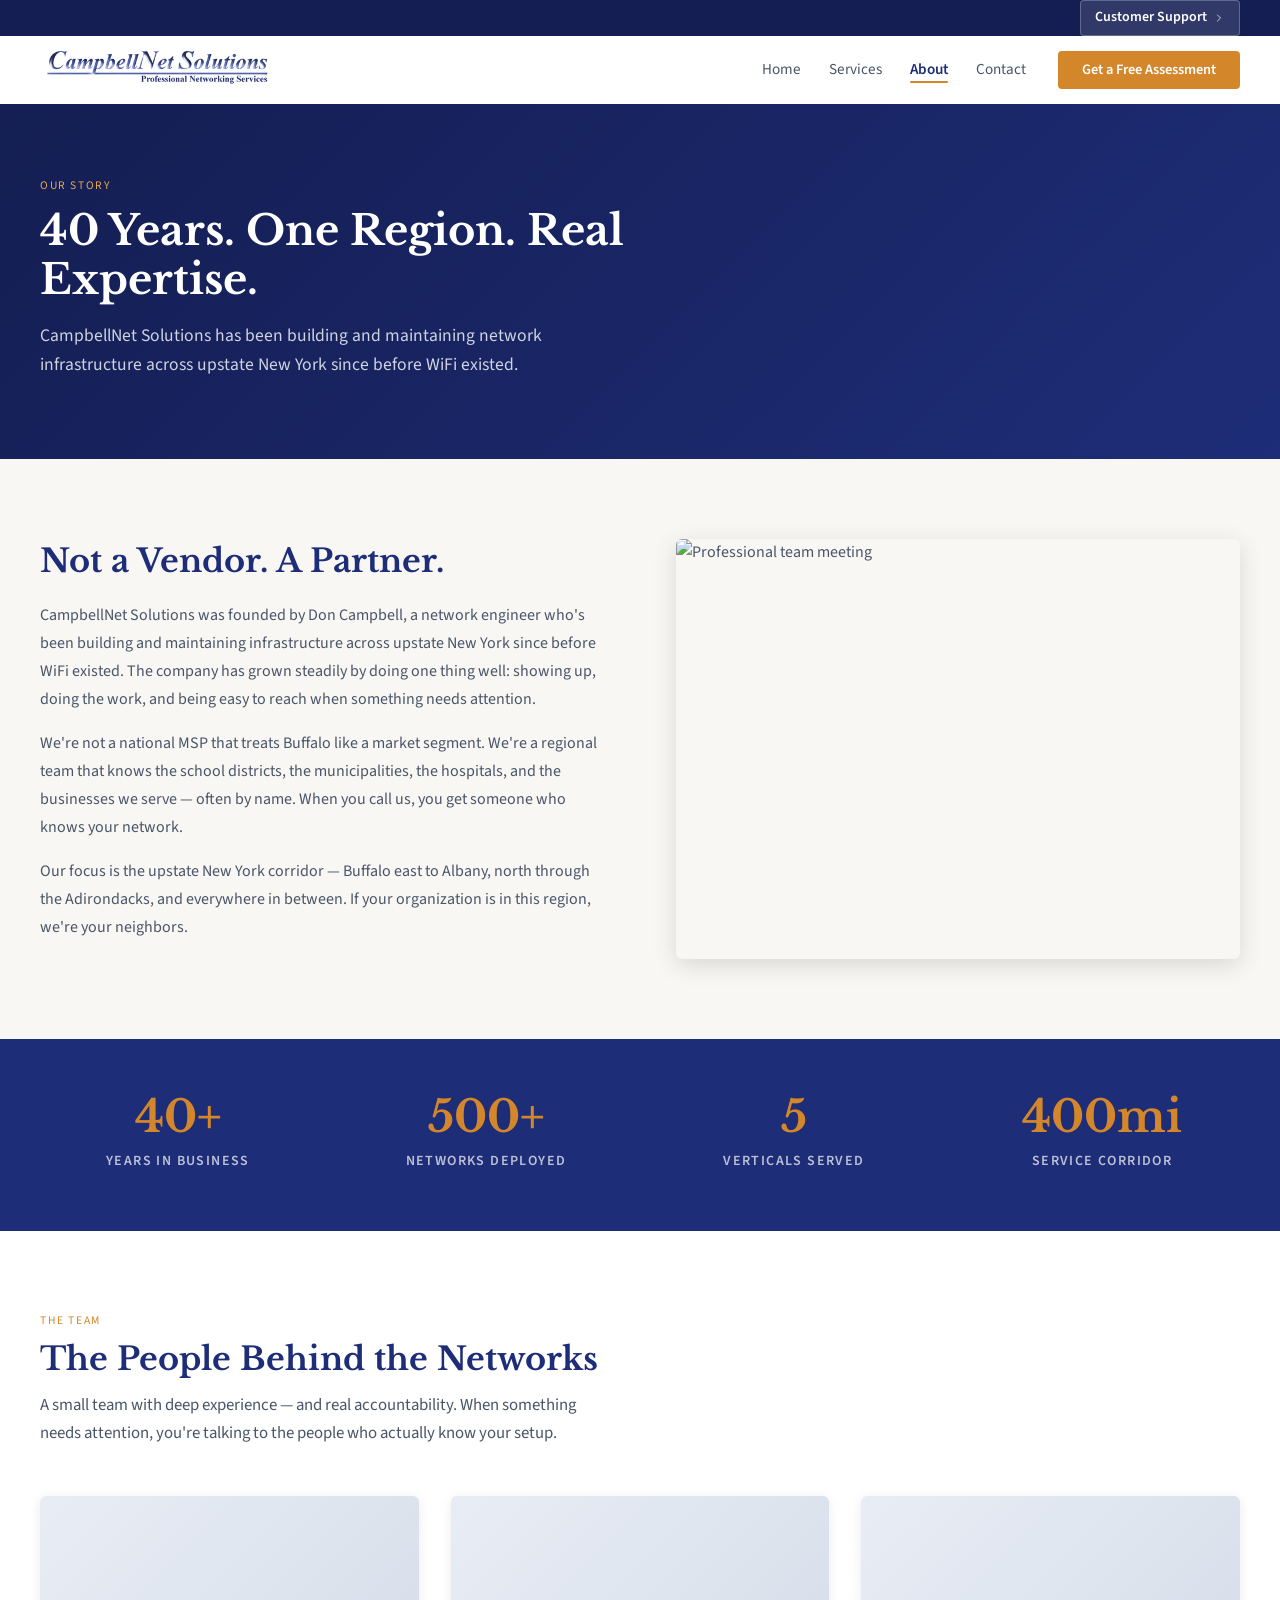
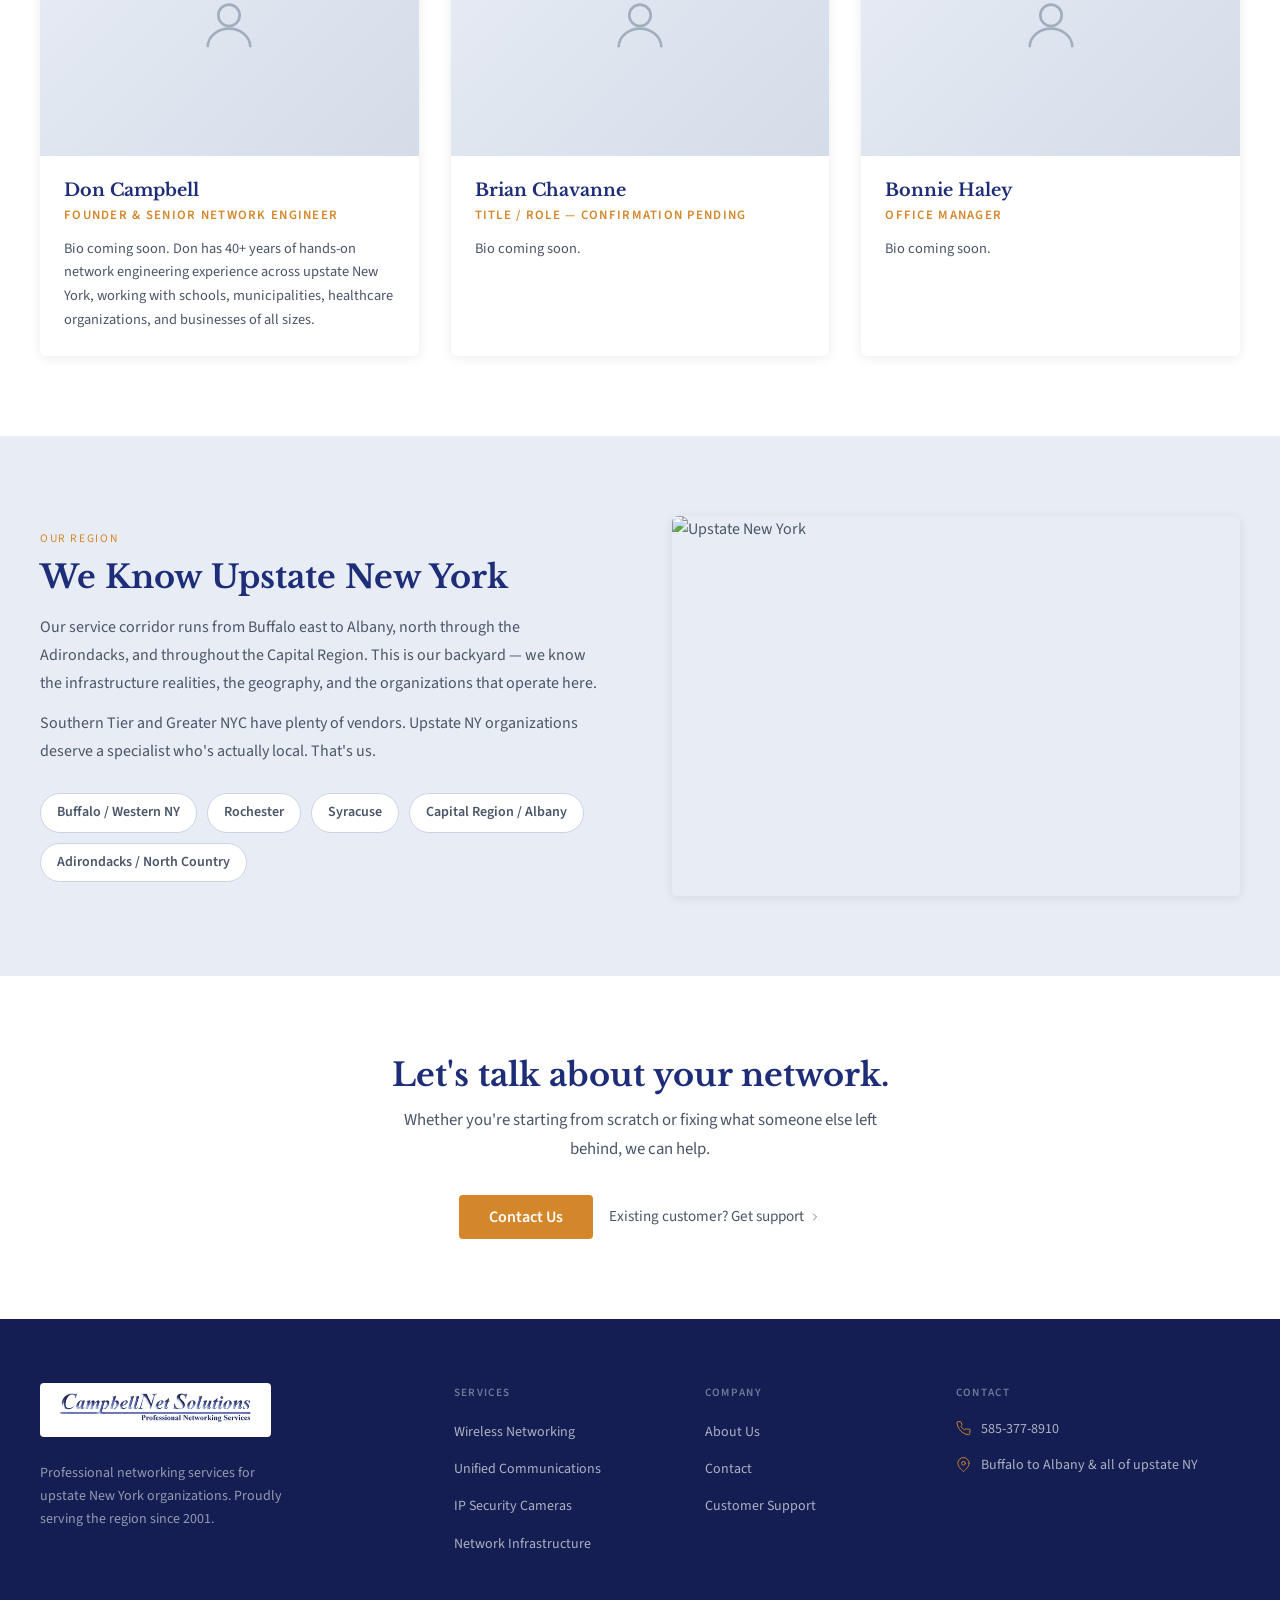
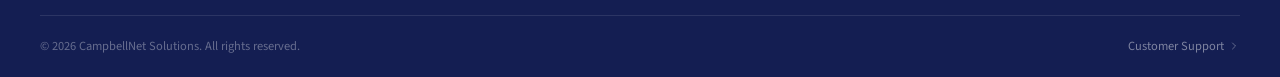
==== about.html @ f17f9951 "Fix footer logo, 2001 founding year, bigger support link" ====
<!DOCTYPE html>
<html lang="en">
<head>
  <meta charset="UTF-8">
  <meta name="viewport" content="width=device-width, initial-scale=1.0">
  <title>About — CampbellNet Solutions</title>
  <meta name="description" content="40 years of network engineering experience in upstate New York. CampbellNet Solutions — regional expertise, real relationships.">
  <link rel="preconnect" href="https://fonts.googleapis.com">
  <link rel="preconnect" href="https://fonts.gstatic.com" crossorigin>
  <link href="https://fonts.googleapis.com/css2?family=Libre+Baskerville:ital,wght@0,400;0,700;1,400&family=Source+Sans+3:wght@400;600;700&display=swap" rel="stylesheet">
  <link rel="stylesheet" href="styles.css">
  <style>
    .story-section { background: var(--warm-white); }
    .story-grid {
      display: grid;
      grid-template-columns: 1fr 1fr;
      gap: 72px;
      align-items: center;
      max-width: var(--max);
      margin: 0 auto;
    }
    .story-text h2 { font-family: var(--font-display); font-size: clamp(1.6rem, 3vw, 2rem); font-weight: 700; color: var(--navy); margin-bottom: 20px; }
    .story-text p { color: var(--slate); line-height: 1.75; margin-bottom: 16px; }
    .story-image { border-radius: var(--radius); overflow: hidden; box-shadow: var(--shadow-hover); }
    .story-image img { width: 100%; height: 420px; object-fit: cover; }

    .stats-band { background: var(--navy); padding: 56px 40px; }
    .stats-grid { display: grid; grid-template-columns: repeat(4, 1fr); gap: 32px; max-width: var(--max); margin: 0 auto; text-align: center; }
    .stat-number { font-family: var(--font-display); font-size: 2.75rem; font-weight: 700; color: var(--amber); display: block; line-height: 1; margin-bottom: 8px; }
    .stat-label { font-size: 0.875rem; color: rgba(255,255,255,0.7); text-transform: uppercase; letter-spacing: 0.1em; font-weight: 600; }

    .team-section { background: var(--white); }
    .team-intro { max-width: var(--max); margin: 0 auto 48px; }

    .region-section { background: var(--steel); }
    .region-grid { display: grid; grid-template-columns: 1fr 1fr; gap: 64px; align-items: center; max-width: var(--max); margin: 0 auto; }
    .region-text h2 { font-family: var(--font-display); font-size: clamp(1.6rem, 3vw, 2rem); font-weight: 700; color: var(--navy); margin-bottom: 16px; }
    .region-text p { color: var(--slate); line-height: 1.75; margin-bottom: 12px; }
    .region-map { border-radius: var(--radius); overflow: hidden; box-shadow: var(--shadow); background: var(--steel); }
    .region-map img { width: 100%; height: 380px; object-fit: cover; }

    .placeholder-photo {
      width: 100%;
      height: 260px;
      background: linear-gradient(135deg, var(--steel) 0%, #d4dce8 100%);
      display: flex;
      align-items: center;
      justify-content: center;
    }
    .placeholder-photo svg { width: 64px; height: 64px; stroke: #a0aec0; fill: none; stroke-width: 1; }

    @media (max-width: 900px) {
      .story-grid, .region-grid { grid-template-columns: 1fr; gap: 32px; }
      .stats-grid { grid-template-columns: repeat(2, 1fr); }
      .team-grid { grid-template-columns: 1fr 1fr; }
    }
    @media (max-width: 600px) {
      .stats-grid { grid-template-columns: 1fr 1fr; }
      .team-grid { grid-template-columns: 1fr; }
    }
  </style>
</head>
<body>

  <header class="site-header" id="site-header">
    <div class="utility-bar">
      <a href="support.html">Customer Support <svg class="icon icon-xs" viewBox="0 0 24 24"><polyline points="9 18 15 12 9 6"/></svg></a>
    </div>
    <nav class="nav-bar">
      <a href="index.html" class="nav-logo"><img src="campbellnet-logo.png" alt="CampbellNet Solutions"></a>
      <div class="nav-right">
        <ul class="nav-links">
          <li><a href="index.html">Home</a></li>
          <li><a href="services.html">Services</a></li>
          <li><a href="about.html" class="active">About</a></li>
          <li><a href="contact.html">Contact</a></li>
        </ul>
        <a href="contact.html" class="btn btn-primary btn-sm">Get a Free Assessment</a>
      </div>
    </nav>
  </header>

  <!-- PAGE HERO -->
  <div class="page-hero">
    <div class="page-hero-inner">
      <span class="eyebrow">Our Story</span>
      <h1>40 Years. One Region. Real Expertise.</h1>
      <p>CampbellNet Solutions has been building and maintaining network infrastructure across upstate New York since before WiFi existed.</p>
    </div>
  </div>

  <!-- STORY SECTION -->
  <section class="story-section">
    <div class="story-grid inner">
      <div class="story-text reveal">
        <h2>Not a Vendor. A Partner.</h2>
        <p>CampbellNet Solutions was founded by Don Campbell, a network engineer who's been building and maintaining infrastructure across upstate New York since before WiFi existed. The company has grown steadily by doing one thing well: showing up, doing the work, and being easy to reach when something needs attention.</p>
        <p>We're not a national MSP that treats Buffalo like a market segment. We're a regional team that knows the school districts, the municipalities, the hospitals, and the businesses we serve — often by name. When you call us, you get someone who knows your network.</p>
        <p>Our focus is the upstate New York corridor — Buffalo east to Albany, north through the Adirondacks, and everywhere in between. If your organization is in this region, we're your neighbors.</p>
      </div>
      <div class="story-image reveal">
        <img src="https://images.unsplash.com/photo-1522071820081-009f0129c71c?w=800&q=80" alt="Professional team meeting">
      </div>
    </div>
  </section>

  <!-- STATS BAND -->
  <div class="stats-band">
    <div class="stats-grid">
      <div class="reveal">
        <span class="stat-number">40+</span>
        <span class="stat-label">Years in Business</span>
      </div>
      <div class="reveal">
        <span class="stat-number">500+</span>
        <span class="stat-label">Networks Deployed</span>
      </div>
      <div class="reveal">
        <span class="stat-number">5</span>
        <span class="stat-label">Verticals Served</span>
      </div>
      <div class="reveal">
        <span class="stat-number">400mi</span>
        <span class="stat-label">Service Corridor</span>
      </div>
    </div>
  </div>

  <!-- TEAM SECTION -->
  <section class="team-section">
    <div class="inner">
      <div class="team-intro reveal">
        <span class="eyebrow">The Team</span>
        <h2 class="section-title">The People Behind the Networks</h2>
        <p class="section-lead">A small team with deep experience — and real accountability. When something needs attention, you're talking to the people who actually know your setup.</p>
      </div>
      <div class="team-grid">

        <div class="team-card reveal">
          <div class="placeholder-photo">
            <svg viewBox="0 0 24 24"><circle cx="12" cy="8" r="4"/><path d="M4 20c0-4 3.6-7 8-7s8 3 8 7"/></svg>
          </div>
          <div class="team-card-info">
            <h3>Don Campbell</h3>
            <span class="role">Founder &amp; Senior Network Engineer</span>
            <p>Bio coming soon. Don has 40+ years of hands-on network engineering experience across upstate New York, working with schools, municipalities, healthcare organizations, and businesses of all sizes.</p>
          </div>
        </div>

        <div class="team-card reveal">
          <div class="placeholder-photo">
            <svg viewBox="0 0 24 24"><circle cx="12" cy="8" r="4"/><path d="M4 20c0-4 3.6-7 8-7s8 3 8 7"/></svg>
          </div>
          <div class="team-card-info">
            <h3>Brian Chavanne</h3>
            <span class="role">Title / Role — Confirmation Pending</span>
            <p>Bio coming soon.</p>
          </div>
        </div>

        <div class="team-card reveal">
          <div class="placeholder-photo">
            <svg viewBox="0 0 24 24"><circle cx="12" cy="8" r="4"/><path d="M4 20c0-4 3.6-7 8-7s8 3 8 7"/></svg>
          </div>
          <div class="team-card-info">
            <h3>Bonnie Haley</h3>
            <span class="role">Office Manager</span>
            <p>Bio coming soon.</p>
          </div>
        </div>

      </div>
    </div>
  </section>

  <!-- REGION SECTION -->
  <section class="region-section">
    <div class="region-grid inner">
      <div class="region-text reveal">
        <span class="eyebrow">Our Region</span>
        <h2>We Know Upstate New York</h2>
        <p>Our service corridor runs from Buffalo east to Albany, north through the Adirondacks, and throughout the Capital Region. This is our backyard — we know the infrastructure realities, the geography, and the organizations that operate here.</p>
        <p>Southern Tier and Greater NYC have plenty of vendors. Upstate NY organizations deserve a specialist who's actually local. That's us.</p>
        <div style="margin-top: 28px; display: flex; flex-wrap: wrap; gap: 10px;">
          <span style="background: var(--white); border: 1px solid #cbd5e0; border-radius: 20px; padding: 7px 16px; font-size: 0.875rem; font-weight: 600; color: var(--slate);">Buffalo / Western NY</span>
          <span style="background: var(--white); border: 1px solid #cbd5e0; border-radius: 20px; padding: 7px 16px; font-size: 0.875rem; font-weight: 600; color: var(--slate);">Rochester</span>
          <span style="background: var(--white); border: 1px solid #cbd5e0; border-radius: 20px; padding: 7px 16px; font-size: 0.875rem; font-weight: 600; color: var(--slate);">Syracuse</span>
          <span style="background: var(--white); border: 1px solid #cbd5e0; border-radius: 20px; padding: 7px 16px; font-size: 0.875rem; font-weight: 600; color: var(--slate);">Capital Region / Albany</span>
          <span style="background: var(--white); border: 1px solid #cbd5e0; border-radius: 20px; padding: 7px 16px; font-size: 0.875rem; font-weight: 600; color: var(--slate);">Adirondacks / North Country</span>
        </div>
      </div>
      <div class="region-map reveal">
        <img src="https://images.unsplash.com/photo-1477959858617-67f85cf4f1df?w=800&q=80" alt="Upstate New York">
      </div>
    </div>
  </section>

  <!-- CTA BAND -->
  <div class="cta-band">
    <div class="inner">
      <h2 class="reveal">Let's talk about your network.</h2>
      <p class="reveal">Whether you're starting from scratch or fixing what someone else left behind, we can help.</p>
      <div class="cta-band-actions reveal">
        <a href="contact.html" class="btn btn-primary">Contact Us</a>
        <a href="support.html" class="text-link">Existing customer? Get support <svg class="icon icon-xs" style="stroke:currentColor;fill:none;stroke-width:1.5;" viewBox="0 0 24 24"><polyline points="9 18 15 12 9 6"/></svg></a>
      </div>
    </div>
  </div>

  <footer class="site-footer">
    <div class="footer-grid">
      <div>
        <div class="footer-logo"><img src="campbellnet-logo.png" alt="CampbellNet Solutions"></div>
        <p class="footer-tagline">Professional networking services for upstate New York organizations. Proudly serving the region since 2001.</p>
      </div>
      <div class="footer-col">
        <h4>Services</h4>
        <ul>
          <li><a href="services.html#wifi">Wireless Networking</a></li>
          <li><a href="services.html#voip">Unified Communications</a></li>
          <li><a href="services.html#cameras">IP Security Cameras</a></li>
          <li><a href="services.html#network">Network Infrastructure</a></li>
        </ul>
      </div>
      <div class="footer-col">
        <h4>Company</h4>
        <ul>
          <li><a href="about.html">About Us</a></li>
          <li><a href="contact.html">Contact</a></li>
          <li><a href="support.html">Customer Support</a></li>
        </ul>
      </div>
      <div class="footer-col">
        <h4>Contact</h4>
        <div class="footer-contact-item">
          <svg viewBox="0 0 24 24" stroke-linecap="round" stroke-linejoin="round"><path d="M22 16.92v3a2 2 0 0 1-2.18 2 19.79 19.79 0 0 1-8.63-3.07A19.5 19.5 0 0 1 4.69 12 19.79 19.79 0 0 1 1.61 3.42 2 2 0 0 1 3.6 1h3a2 2 0 0 1 2 1.72c.127.96.361 1.903.7 2.81a2 2 0 0 1-.45 2.11L7.91 8.55a16 16 0 0 0 5.59 5.59l.95-.95a2 2 0 0 1 2.11-.45c.907.339 1.85.573 2.81.7A2 2 0 0 1 22 16.92z"/></svg>
          585-377-8910
        </div>
        <div class="footer-contact-item">
          <svg viewBox="0 0 24 24" stroke-linecap="round" stroke-linejoin="round"><path d="M21 10c0 7-9 13-9 13s-9-6-9-13a9 9 0 0 1 18 0z"/><circle cx="12" cy="10" r="3"/></svg>
          Buffalo to Albany &amp; all of upstate NY
        </div>
      </div>
    </div>
    <div class="footer-bottom">
      <span class="footer-copy">© 2026 CampbellNet Solutions. All rights reserved.</span>
      <a href="support.html" class="footer-support">Customer Support <svg class="icon icon-xs" viewBox="0 0 24 24"><polyline points="9 18 15 12 9 6"/></svg></a>
    </div>
  </footer>

  <script>
    const header = document.getElementById('site-header');
    window.addEventListener('scroll', () => { header.classList.toggle('scrolled', window.scrollY > 10); }, { passive: true });
    const observer = new IntersectionObserver((entries) => {
      entries.forEach((entry, i) => { if (entry.isIntersecting) { setTimeout(() => entry.target.classList.add('visible'), i * 80); observer.unobserve(entry.target); } });
    }, { threshold: 0.1 });
    document.querySelectorAll('.reveal').forEach(el => observer.observe(el));
  </script>
</body>
</html>
---- styles.css ----
/* ============================================================
   CAMPBELLNET SOLUTIONS — SHARED STYLESHEET
   ============================================================ */

/* DESIGN TOKENS */
:root {
  --navy:        #1E2D78;
  --navy-deep:   #141E52;
  --navy-light:  #2E4099;
  --slate:       #4A5568;
  --slate-light: #718096;
  --warm-white:  #F8F7F4;
  --white:       #FFFFFF;
  --steel:       #E8EDF5;
  --amber:       #D4862A;
  --amber-light: #E8A84E;
  --font-display: 'Libre Baskerville', Georgia, serif;
  --font-body:    'Source Sans 3', system-ui, sans-serif;
  --font-mono:    'JetBrains Mono', monospace;
  --radius:       6px;
  --radius-btn:   4px;
  --shadow:       0 2px 12px rgba(0,0,0,0.08);
  --shadow-hover: 0 6px 24px rgba(0,0,0,0.13);
  --max:          1200px;
}

/* RESET */
*, *::before, *::after { box-sizing: border-box; margin: 0; padding: 0; }
html { font-size: 16px; scroll-behavior: smooth; }
body { font-family: var(--font-body); color: var(--slate); background: var(--warm-white); line-height: 1.7; }
img { max-width: 100%; display: block; }
a { color: inherit; text-decoration: none; }
ul { list-style: none; }

/* LAYOUT */
.inner { max-width: var(--max); margin: 0 auto; }
section { padding: 80px 40px; }

/* TYPOGRAPHY */
h1, h2, h3 { line-height: 1.2; }
.eyebrow {
  display: block;
  font-size: 0.72rem;
  letter-spacing: 0.14em;
  text-transform: uppercase;
  color: var(--amber);
  margin-bottom: 10px;
}
.section-title {
  font-family: var(--font-display);
  font-size: clamp(1.6rem, 3vw, 2rem);
  font-weight: 700;
  color: var(--navy);
  margin-bottom: 12px;
}
.section-lead {
  color: var(--slate);
  font-size: 1.05rem;
  max-width: 560px;
  line-height: 1.7;
}
.page-title {
  font-family: var(--font-display);
  font-size: clamp(2rem, 4vw, 2.75rem);
  font-weight: 700;
  color: var(--navy);
  line-height: 1.15;
}

/* BUTTONS */
.btn {
  display: inline-flex;
  align-items: center;
  gap: 8px;
  font-family: var(--font-body);
  font-weight: 600;
  font-size: 1rem;
  padding: 12px 28px;
  border-radius: var(--radius-btn);
  border: 2px solid transparent;
  cursor: pointer;
  transition: all 200ms ease;
  line-height: 1;
}
.btn-primary { background: var(--amber); color: white; border-color: var(--amber); }
.btn-primary:hover { background: var(--amber-light); border-color: var(--amber-light); transform: translateY(-1px); box-shadow: 0 4px 16px rgba(212,134,42,0.3); }
.btn-ghost { background: transparent; color: var(--navy); border-color: var(--navy); }
.btn-ghost:hover { background: var(--navy); color: white; }
.btn-ghost-white { background: transparent; color: white; border-color: rgba(255,255,255,0.65); }
.btn-ghost-white:hover { background: rgba(255,255,255,0.12); border-color: white; }
.btn-sm { padding: 10px 22px; font-size: 0.9rem; }

/* HEADER */
.site-header { position: sticky; top: 0; z-index: 100; transition: box-shadow 200ms; }
.site-header.scrolled { box-shadow: 0 2px 16px rgba(0,0,0,0.12); }

.utility-bar {
  background: var(--navy-deep);
  height: 36px;
  display: flex;
  align-items: center;
  justify-content: flex-end;
  padding: 0 40px;
}
.utility-bar a {
  font-size: 0.875rem;
  font-weight: 600;
  color: white;
  display: flex;
  align-items: center;
  gap: 6px;
  background: rgba(255,255,255,0.12);
  border: 1px solid rgba(255,255,255,0.25);
  border-radius: var(--radius-btn);
  padding: 5px 14px;
  transition: background 200ms, border-color 200ms, color 200ms;
}
.utility-bar a:hover { background: rgba(255,255,255,0.2); border-color: rgba(255,255,255,0.45); color: white; }

.nav-bar {
  background: var(--white);
  height: 68px;
  display: flex;
  align-items: center;
  justify-content: space-between;
  padding: 0 40px;
}
.nav-logo img { height: 44px; width: auto; }
.nav-right { display: flex; align-items: center; gap: 32px; }
.nav-links { display: flex; align-items: center; gap: 28px; }
.nav-links a {
  font-size: 0.95rem;
  color: var(--slate);
  position: relative;
  padding-bottom: 3px;
  transition: color 200ms;
}
.nav-links a:hover { color: var(--navy); }
.nav-links a.active { color: var(--navy); font-weight: 600; }
.nav-links a.active::after {
  content: '';
  position: absolute;
  bottom: 0; left: 0; right: 0;
  height: 2px;
  background: var(--amber);
  border-radius: 1px;
}

/* PAGE HERO (inner pages) */
.page-hero {
  background: linear-gradient(135deg, var(--navy-deep) 0%, var(--navy) 100%);
  padding: 72px 40px 80px;
}
.page-hero-inner { max-width: var(--max); margin: 0 auto; }
.page-hero .eyebrow { color: var(--amber-light); }
.page-hero h1 {
  font-family: var(--font-display);
  font-size: clamp(2rem, 4vw, 2.6rem);
  font-weight: 700;
  color: white;
  line-height: 1.2;
  max-width: 640px;
  margin-bottom: 16px;
}
.page-hero p {
  font-size: 1.1rem;
  color: rgba(255,255,255,0.8);
  max-width: 520px;
  line-height: 1.65;
}

/* SERVICE CARDS */
.card {
  background: var(--white);
  border-radius: var(--radius);
  box-shadow: var(--shadow);
  overflow: hidden;
  display: flex;
  flex-direction: column;
  position: relative;
  transition: box-shadow 200ms, transform 200ms;
}
.card::before {
  content: '';
  position: absolute;
  top: 0; left: 0; right: 0;
  height: 4px;
  background: var(--amber);
  transition: height 200ms;
}
.card:hover { box-shadow: var(--shadow-hover); transform: translateY(-2px); }
.card:hover::before { height: 5px; }
.card-body { padding: 32px; display: flex; flex-direction: column; flex: 1; }
.card-icon { width: 36px; height: 36px; color: var(--navy); margin-bottom: 18px; stroke: currentColor; fill: none; stroke-width: 1.5; stroke-linecap: round; stroke-linejoin: round; }
.card h3 { font-family: var(--font-display); font-size: 1.2rem; font-weight: 700; color: var(--navy); margin-bottom: 10px; }
.card p { color: var(--slate); font-size: 0.95rem; line-height: 1.65; flex: 1; margin-bottom: 20px; }
.card-link {
  font-weight: 600;
  font-size: 0.9rem;
  color: var(--amber);
  display: inline-flex;
  align-items: center;
  gap: 6px;
  transition: gap 200ms, color 200ms;
  margin-top: auto;
}
.card-link:hover { gap: 10px; color: var(--amber-light); }

/* WHAT'S INCLUDED LIST */
.included-list { list-style: none; margin-top: 20px; }
.included-list li {
  display: flex;
  align-items: flex-start;
  gap: 10px;
  padding: 8px 0;
  border-bottom: 1px solid var(--steel);
  font-size: 0.95rem;
  color: var(--slate);
}
.included-list li:last-child { border-bottom: none; }
.included-list .check {
  width: 18px; height: 18px;
  background: rgba(212,134,42,0.12);
  border-radius: 50%;
  display: flex;
  align-items: center;
  justify-content: center;
  flex-shrink: 0;
  margin-top: 2px;
}
.included-list .check svg { width: 10px; height: 10px; stroke: var(--amber); fill: none; stroke-width: 2.5; stroke-linecap: round; stroke-linejoin: round; }

/* TEAM CARDS */
.team-grid { display: grid; grid-template-columns: repeat(3, 1fr); gap: 32px; }
.team-card { background: var(--white); border-radius: var(--radius); box-shadow: var(--shadow); overflow: hidden; }
.team-card-photo { height: 260px; object-fit: cover; object-position: center top; width: 100%; background: var(--steel); }
.team-card-photo.placeholder {
  display: flex;
  align-items: center;
  justify-content: center;
  color: var(--slate-light);
}
.team-card-info { padding: 24px; }
.team-card-info h3 { font-family: var(--font-display); font-size: 1.1rem; color: var(--navy); margin-bottom: 4px; }
.team-card-info .role { font-size: 0.8rem; text-transform: uppercase; letter-spacing: 0.1em; color: var(--amber); font-weight: 600; margin-bottom: 10px; display: block; }
.team-card-info p { font-size: 0.9rem; color: var(--slate); line-height: 1.65; }

/* TESTIMONIALS */
.testimonial { background: var(--white); border-radius: var(--radius); padding: 32px; box-shadow: var(--shadow); }
.quote-mark { font-family: var(--font-display); font-size: 4.5rem; color: var(--amber); line-height: 0.7; margin-bottom: 16px; display: block; }
.testimonial blockquote { font-family: var(--font-display); font-style: italic; font-size: 1rem; color: var(--navy); line-height: 1.65; margin-bottom: 20px; }
.testimonial .attr { font-size: 0.875rem; color: var(--slate-light); border-top: 1px solid var(--steel); padding-top: 14px; }
.testimonial .attr strong { display: block; color: var(--slate); font-weight: 600; margin-bottom: 2px; }

/* CONTACT FORM */
.form-card { background: var(--white); border-radius: var(--radius); box-shadow: var(--shadow); padding: 48px; }
.form-row { display: grid; grid-template-columns: 1fr 1fr; gap: 20px; margin-bottom: 20px; }
.form-group { display: flex; flex-direction: column; gap: 6px; }
.form-group label { font-size: 0.875rem; font-weight: 600; color: var(--slate); }
.form-group input,
.form-group select,
.form-group textarea {
  font-family: var(--font-body);
  font-size: 0.95rem;
  color: var(--slate);
  background: var(--warm-white);
  border: 1.5px solid #D1D8E8;
  border-radius: var(--radius);
  padding: 10px 14px;
  outline: none;
  transition: border-color 200ms, box-shadow 200ms;
  width: 100%;
}
.form-group input:focus,
.form-group select:focus,
.form-group textarea:focus { border-color: var(--navy-light); box-shadow: 0 0 0 3px rgba(46,64,153,0.1); }
.form-group textarea { resize: vertical; min-height: 120px; }
.form-group.full { grid-column: 1 / -1; }

/* FOOTER */
.site-footer { background: var(--navy-deep); color: white; padding: 64px 40px 0; }
.footer-grid {
  display: grid;
  grid-template-columns: 1.8fr 1fr 1fr 1.4fr;
  gap: 48px;
  max-width: var(--max);
  margin: 0 auto;
  padding-bottom: 48px;
}
.footer-logo {
  display: inline-block;
  background: white;
  padding: 8px 14px;
  border-radius: var(--radius-btn);
  margin-bottom: 16px;
}
.footer-logo img { height: 38px; width: auto; display: block; }
.footer-tagline { font-size: 0.875rem; color: rgba(255,255,255,0.55); line-height: 1.65; max-width: 260px; }
.footer-col h4 { font-size: 0.7rem; font-weight: 600; letter-spacing: 0.12em; text-transform: uppercase; color: rgba(255,255,255,0.4); margin-bottom: 16px; }
.footer-col li { margin-bottom: 10px; }
.footer-col a { font-size: 0.875rem; color: rgba(255,255,255,0.65); transition: color 200ms; }
.footer-col a:hover { color: var(--amber-light); }
.footer-contact-item { display: flex; align-items: flex-start; gap: 10px; margin-bottom: 12px; font-size: 0.875rem; color: rgba(255,255,255,0.65); }
.footer-contact-item svg { width: 15px; height: 15px; stroke: var(--amber); fill: none; stroke-width: 1.5; flex-shrink: 0; margin-top: 3px; }
.footer-bottom {
  border-top: 1px solid rgba(255,255,255,0.1);
  max-width: var(--max);
  margin: 0 auto;
  padding: 20px 0;
  display: flex;
  justify-content: space-between;
  align-items: center;
}
.footer-copy { font-size: 0.78rem; color: rgba(255,255,255,0.35); }
.footer-support { font-size: 0.78rem; color: rgba(255,255,255,0.45); display: flex; align-items: center; gap: 4px; transition: color 200ms; }
.footer-support:hover { color: var(--amber-light); }

/* CTA BAND */
.cta-band { background: var(--white); padding: 80px 40px; text-align: center; }
.cta-band h2 { font-family: var(--font-display); font-size: clamp(1.5rem, 3vw, 2rem); font-weight: 700; color: var(--navy); margin-bottom: 12px; }
.cta-band p { color: var(--slate); font-size: 1.05rem; max-width: 480px; margin: 0 auto 32px; }
.cta-band-actions { display: flex; gap: 16px; justify-content: center; flex-wrap: wrap; align-items: center; }
.text-link { font-size: 0.95rem; color: var(--slate); display: flex; align-items: center; gap: 5px; transition: color 200ms; }
.text-link:hover { color: var(--navy); }

/* SCROLL REVEAL */
.reveal { opacity: 0; transform: translateY(20px); transition: opacity 500ms ease, transform 500ms ease; }
.reveal.visible { opacity: 1; transform: translateY(0); }

/* SVG ICON HELPERS */
.icon { stroke: currentColor; fill: none; stroke-width: 1.5; stroke-linecap: round; stroke-linejoin: round; }
.icon-sm { width: 16px; height: 16px; }
.icon-xs { width: 12px; height: 12px; }

/* RESPONSIVE */
@media (max-width: 900px) {
  section { padding: 48px 24px; }
  .utility-bar, .nav-bar { padding: 0 24px; }
  .page-hero { padding: 56px 24px 64px; }
  .team-grid { grid-template-columns: 1fr; }
  .footer-grid { grid-template-columns: 1fr 1fr; }
  .form-row { grid-template-columns: 1fr; }
  .nav-links { display: none; }
}
@media (max-width: 600px) {
  .footer-grid { grid-template-columns: 1fr; }
  .form-card { padding: 28px; }
}
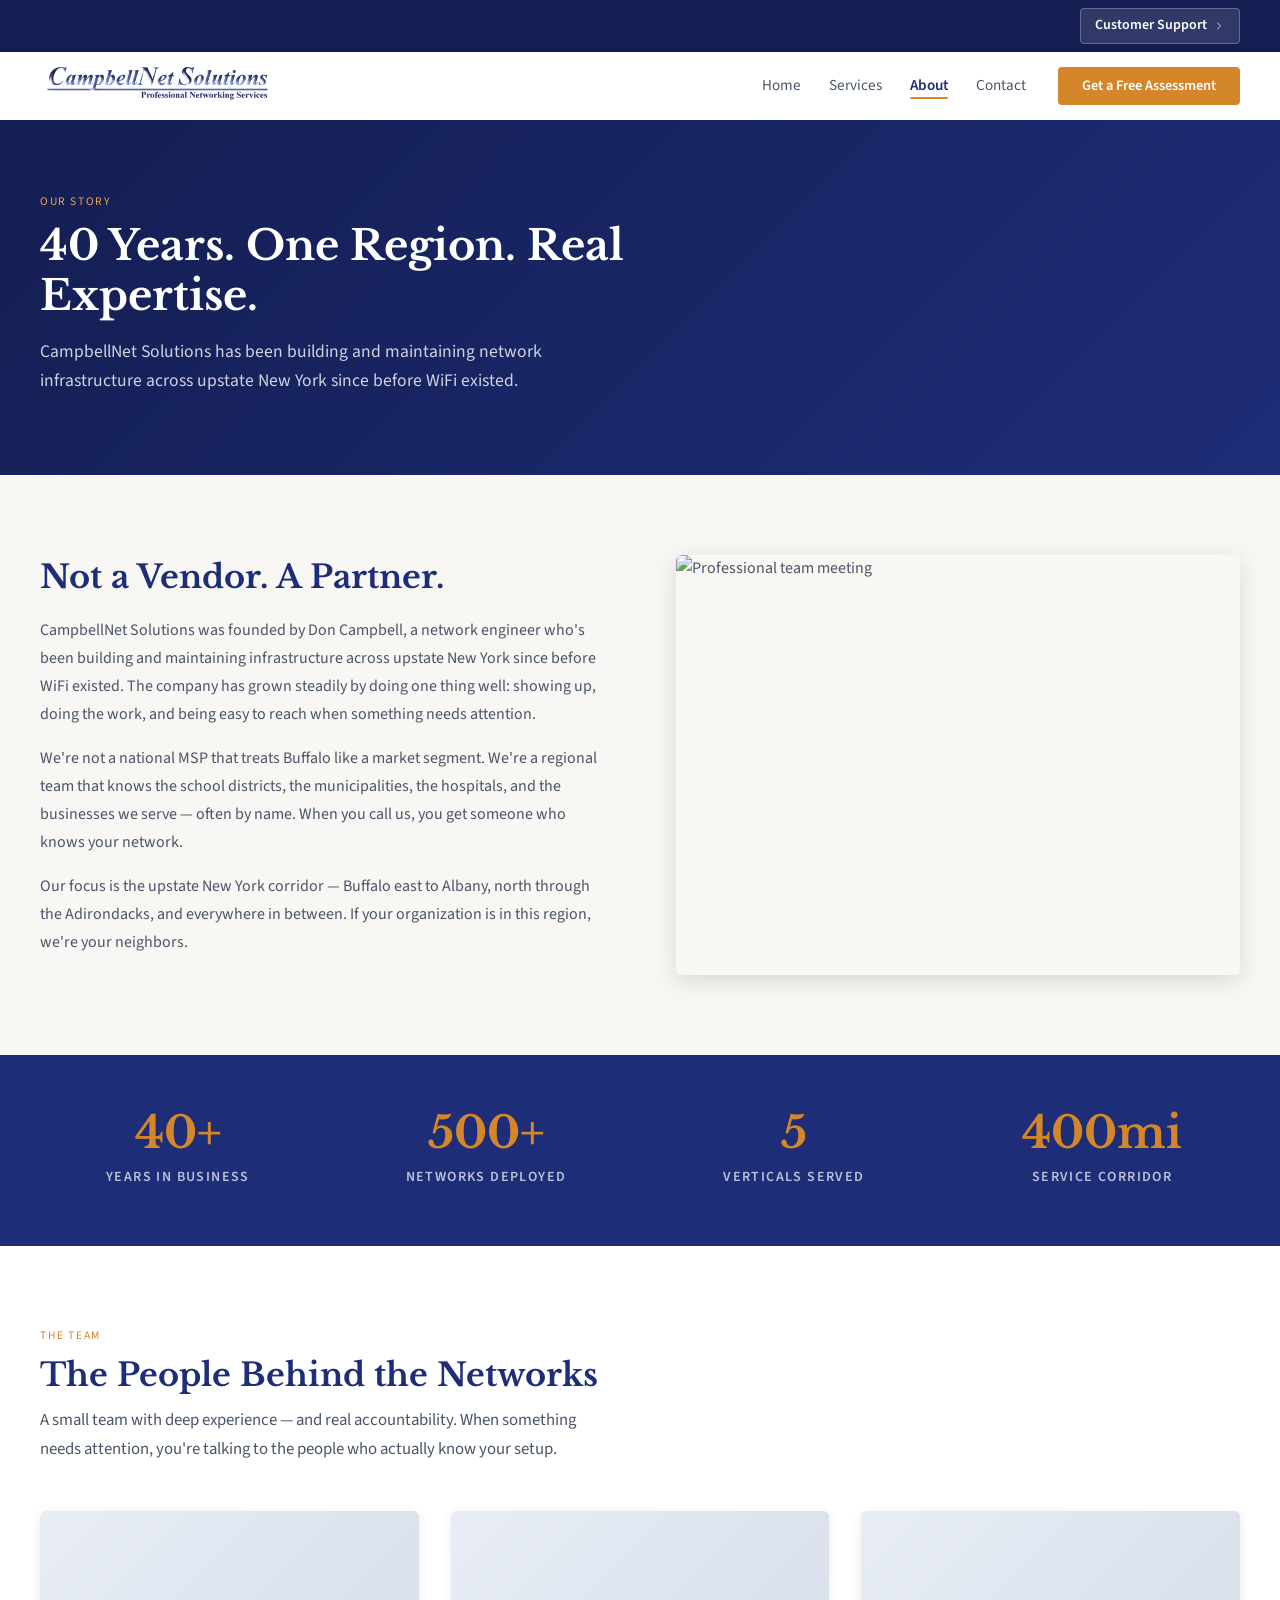
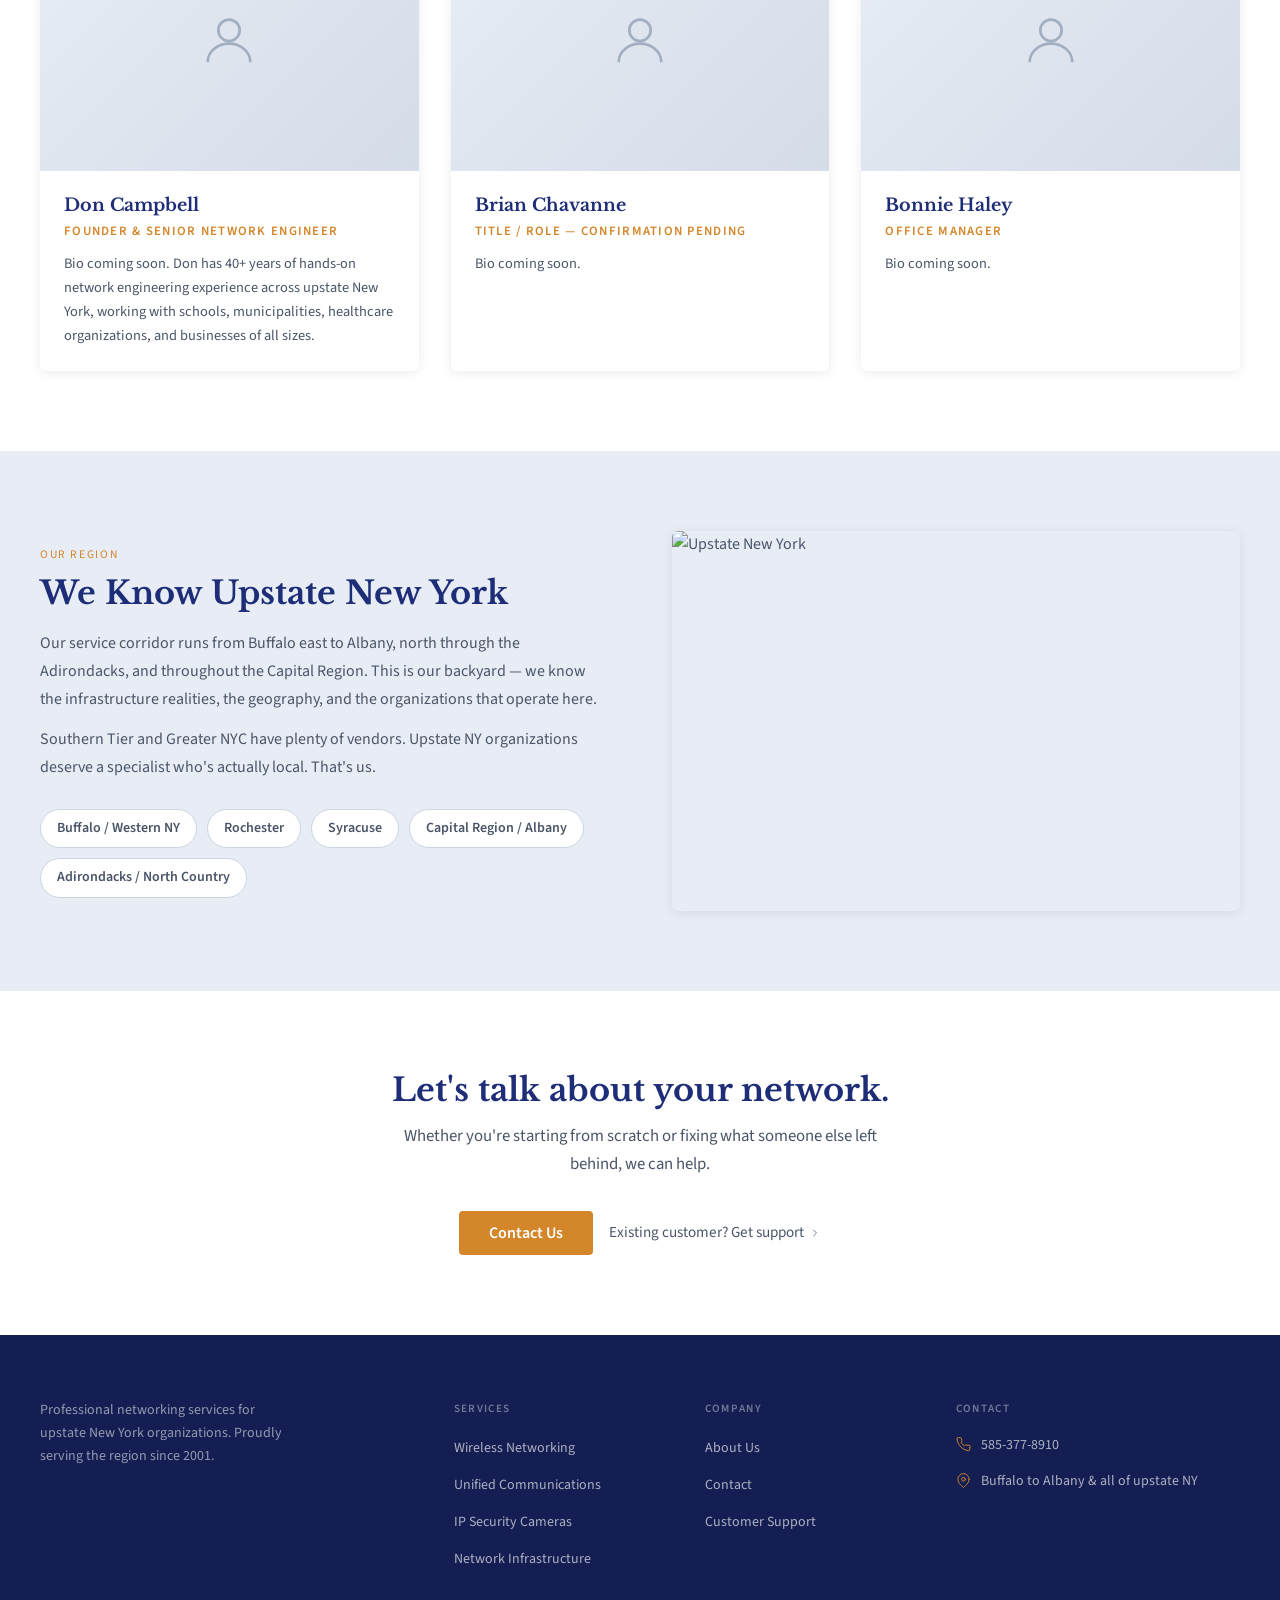
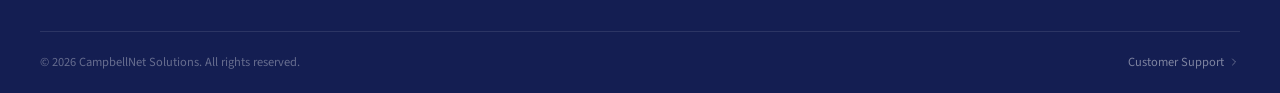
==== commit 21bad7c3: "Utility bar padding, remove footer logo" ====
--- a/about.html
+++ b/about.html
@@ -210,7 +210,6 @@
   <footer class="site-footer">
     <div class="footer-grid">
       <div>
-        <div class="footer-logo"><img src="campbellnet-logo.png" alt="CampbellNet Solutions"></div>
         <p class="footer-tagline">Professional networking services for upstate New York organizations. Proudly serving the region since 2001.</p>
       </div>
       <div class="footer-col">
--- a/styles.css
+++ b/styles.css
@@ -96,11 +96,10 @@
 
 .utility-bar {
   background: var(--navy-deep);
-  height: 36px;
   display: flex;
   align-items: center;
   justify-content: flex-end;
-  padding: 0 40px;
+  padding: 8px 40px;
 }
 .utility-bar a {
   font-size: 0.875rem;
@@ -287,14 +286,6 @@
   margin: 0 auto;
   padding-bottom: 48px;
 }
-.footer-logo {
-  display: inline-block;
-  background: white;
-  padding: 8px 14px;
-  border-radius: var(--radius-btn);
-  margin-bottom: 16px;
-}
-.footer-logo img { height: 38px; width: auto; display: block; }
 .footer-tagline { font-size: 0.875rem; color: rgba(255,255,255,0.55); line-height: 1.65; max-width: 260px; }
 .footer-col h4 { font-size: 0.7rem; font-weight: 600; letter-spacing: 0.12em; text-transform: uppercase; color: rgba(255,255,255,0.4); margin-bottom: 16px; }
 .footer-col li { margin-bottom: 10px; }
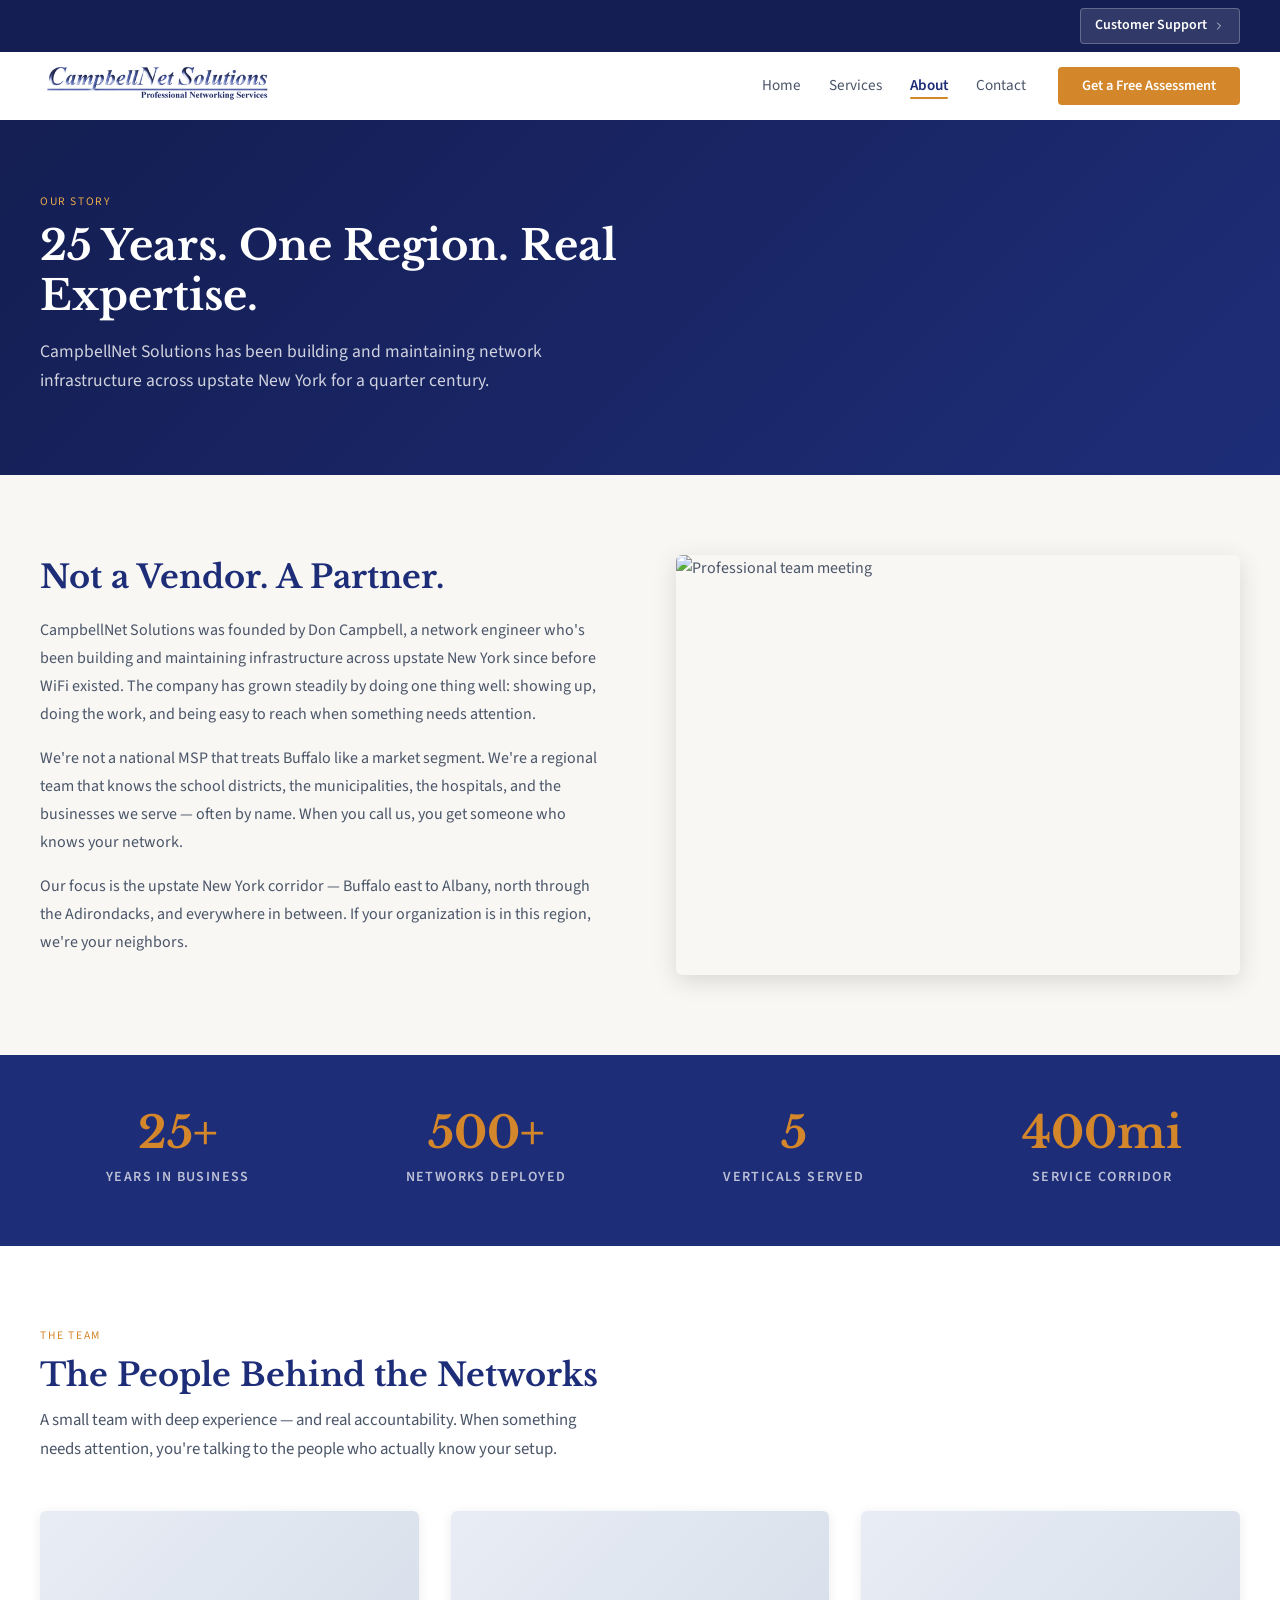
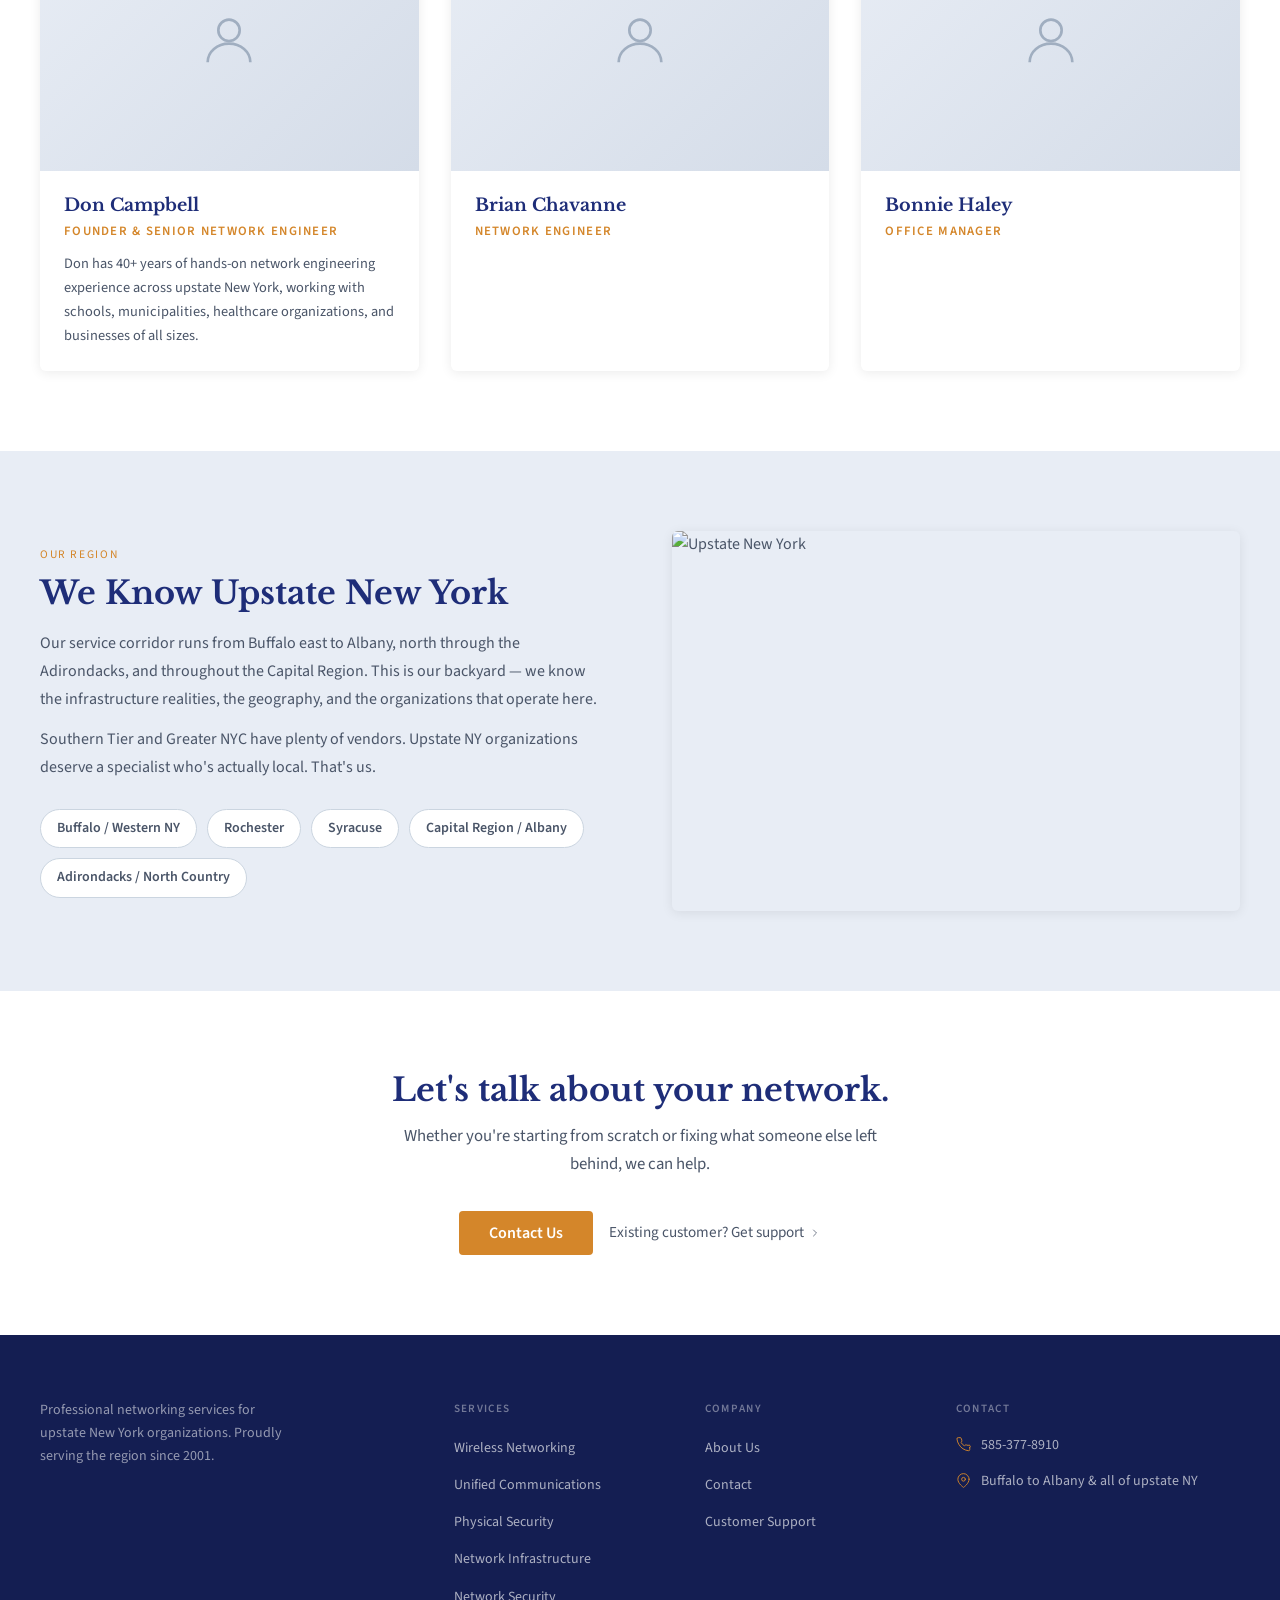
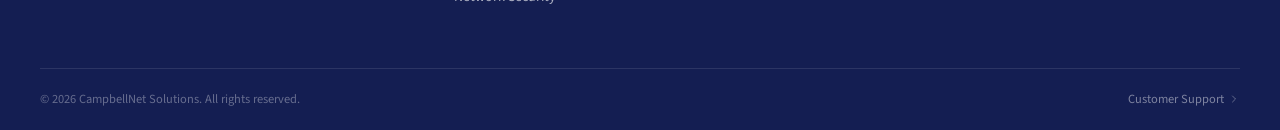
==== commit 8db9aecc: "Rename to Physical Security, add Network Security service, update to 25 years, Brian title, remove b" ====
--- a/about.html
+++ b/about.html
@@ -4,7 +4,7 @@
   <meta charset="UTF-8">
   <meta name="viewport" content="width=device-width, initial-scale=1.0">
   <title>About — CampbellNet Solutions</title>
-  <meta name="description" content="40 years of network engineering experience in upstate New York. CampbellNet Solutions — regional expertise, real relationships.">
+  <meta name="description" content="25 years of network engineering experience in upstate New York. CampbellNet Solutions — regional expertise, real relationships.">
   <link rel="preconnect" href="https://fonts.googleapis.com">
   <link rel="preconnect" href="https://fonts.gstatic.com" crossorigin>
   <link href="https://fonts.googleapis.com/css2?family=Libre+Baskerville:ital,wght@0,400;0,700;1,400&family=Source+Sans+3:wght@400;600;700&display=swap" rel="stylesheet">
@@ -84,8 +84,8 @@
   <div class="page-hero">
     <div class="page-hero-inner">
       <span class="eyebrow">Our Story</span>
-      <h1>40 Years. One Region. Real Expertise.</h1>
-      <p>CampbellNet Solutions has been building and maintaining network infrastructure across upstate New York since before WiFi existed.</p>
+      <h1>25 Years. One Region. Real Expertise.</h1>
+      <p>CampbellNet Solutions has been building and maintaining network infrastructure across upstate New York for a quarter century.</p>
     </div>
   </div>
 
@@ -108,7 +108,7 @@
   <div class="stats-band">
     <div class="stats-grid">
       <div class="reveal">
-        <span class="stat-number">40+</span>
+        <span class="stat-number">25+</span>
         <span class="stat-label">Years in Business</span>
       </div>
       <div class="reveal">
@@ -143,7 +143,7 @@
           <div class="team-card-info">
             <h3>Don Campbell</h3>
             <span class="role">Founder &amp; Senior Network Engineer</span>
-            <p>Bio coming soon. Don has 40+ years of hands-on network engineering experience across upstate New York, working with schools, municipalities, healthcare organizations, and businesses of all sizes.</p>
+            <p>Don has 40+ years of hands-on network engineering experience across upstate New York, working with schools, municipalities, healthcare organizations, and businesses of all sizes.</p>
           </div>
         </div>
 
@@ -153,8 +153,7 @@
           </div>
           <div class="team-card-info">
             <h3>Brian Chavanne</h3>
-            <span class="role">Title / Role — Confirmation Pending</span>
-            <p>Bio coming soon.</p>
+            <span class="role">Network Engineer</span>
           </div>
         </div>
 
@@ -165,7 +164,6 @@
           <div class="team-card-info">
             <h3>Bonnie Haley</h3>
             <span class="role">Office Manager</span>
-            <p>Bio coming soon.</p>
           </div>
         </div>
 
@@ -217,8 +215,9 @@
         <ul>
           <li><a href="services.html#wifi">Wireless Networking</a></li>
           <li><a href="services.html#voip">Unified Communications</a></li>
-          <li><a href="services.html#cameras">IP Security Cameras</a></li>
+          <li><a href="services.html#security">Physical Security</a></li>
           <li><a href="services.html#network">Network Infrastructure</a></li>
+          <li><a href="services.html#netsecurity">Network Security</a></li>
         </ul>
       </div>
       <div class="footer-col">
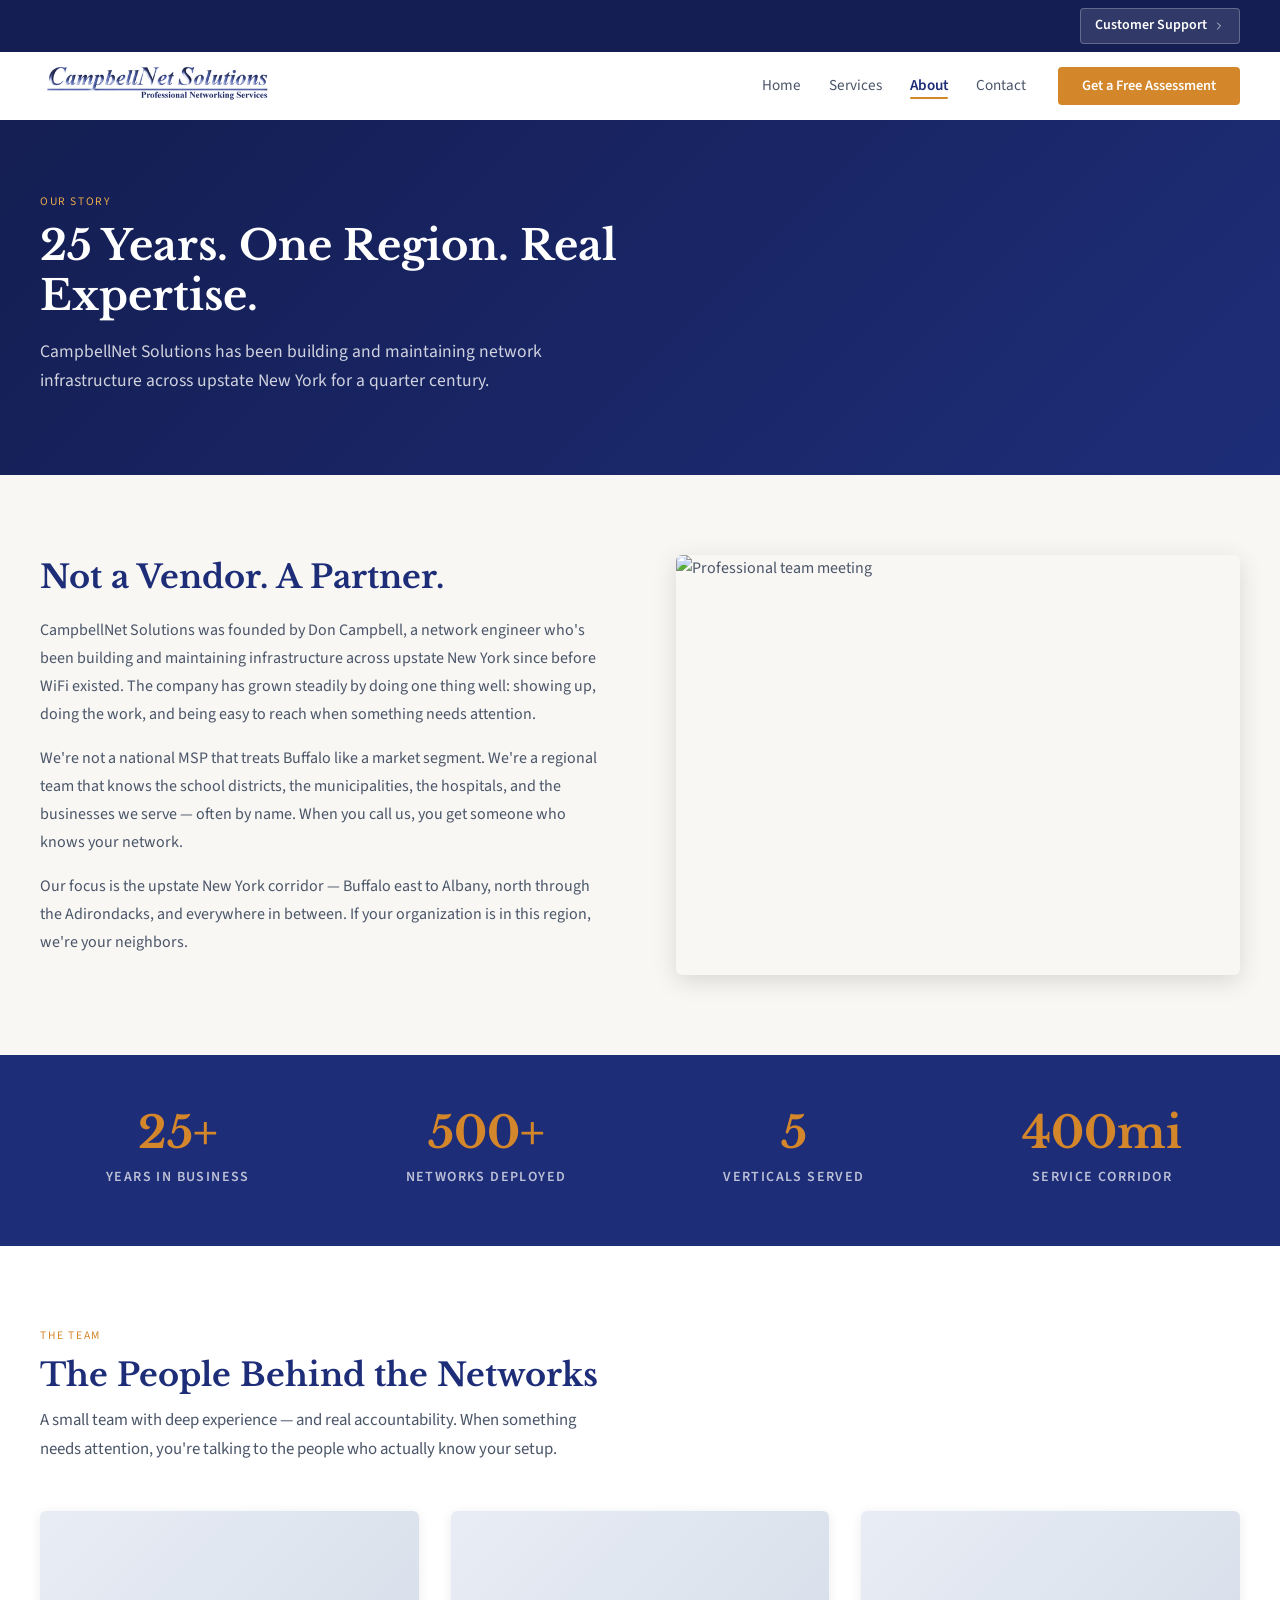
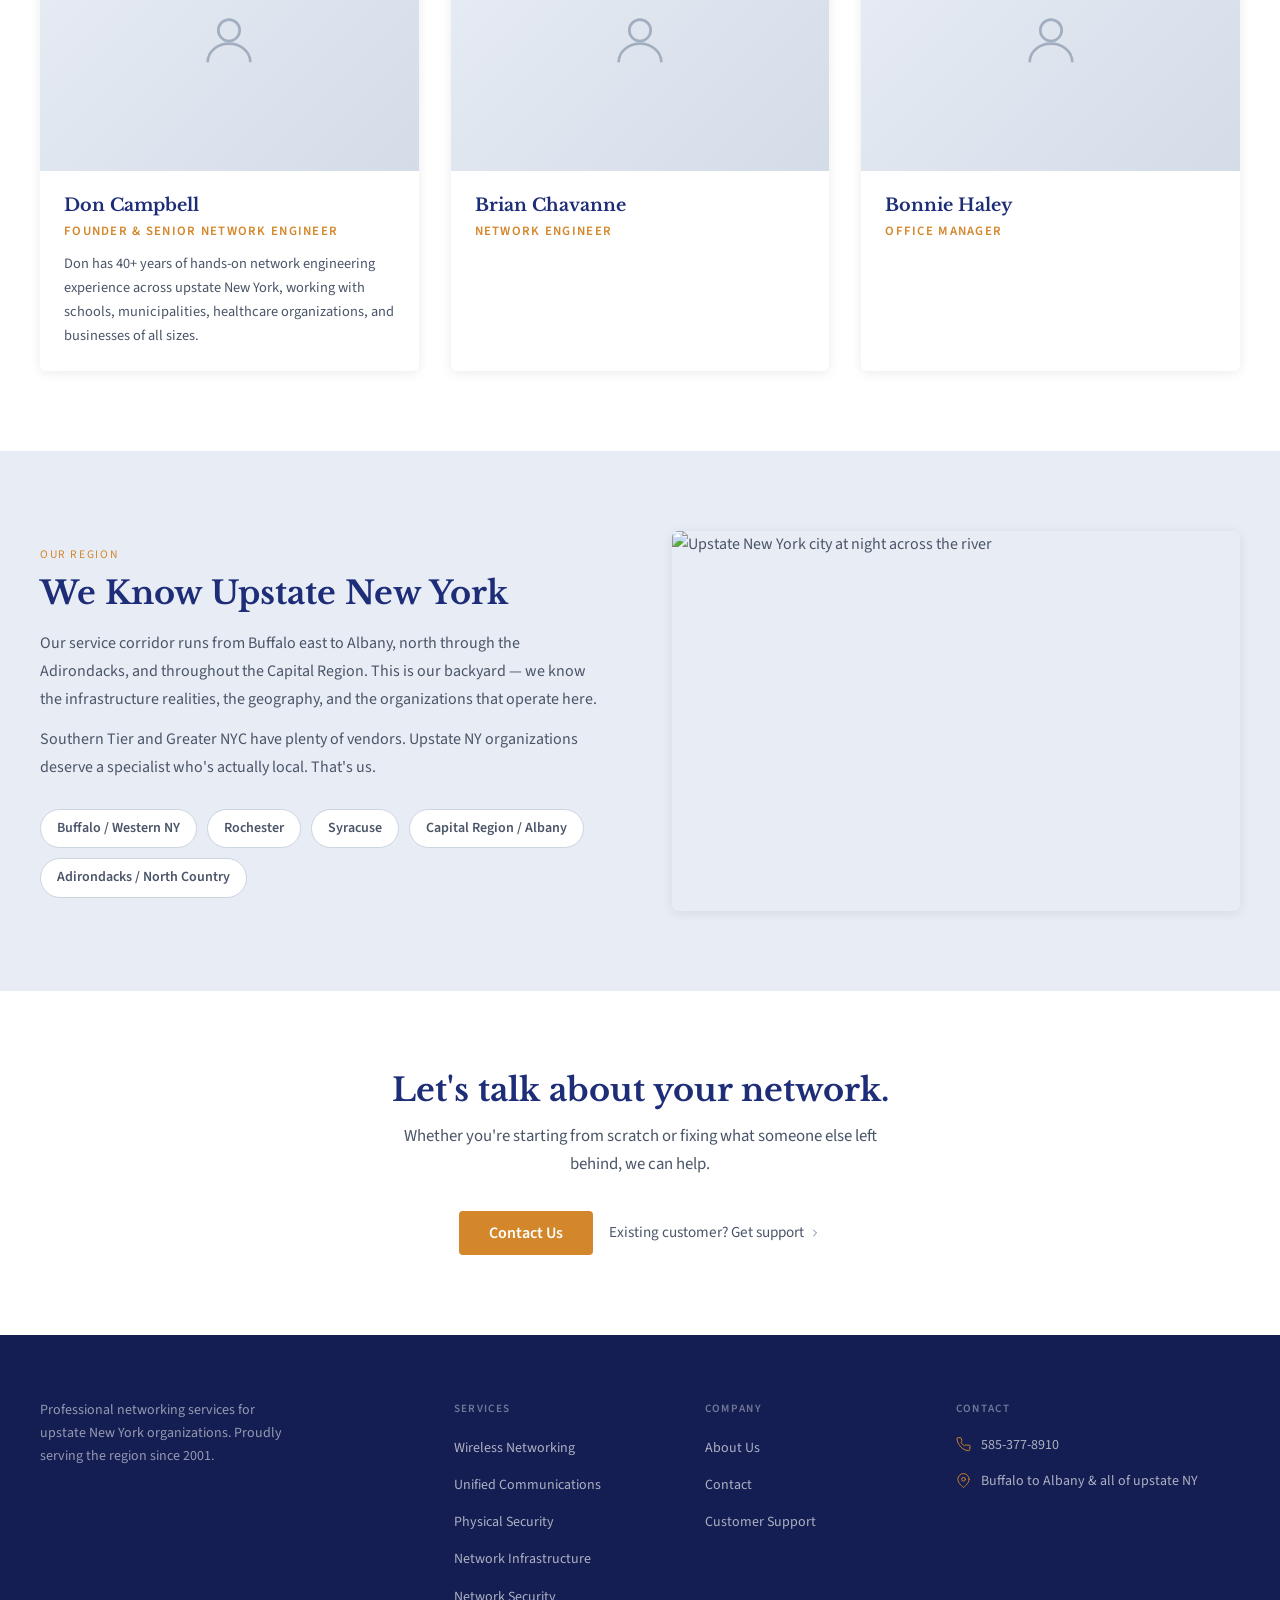
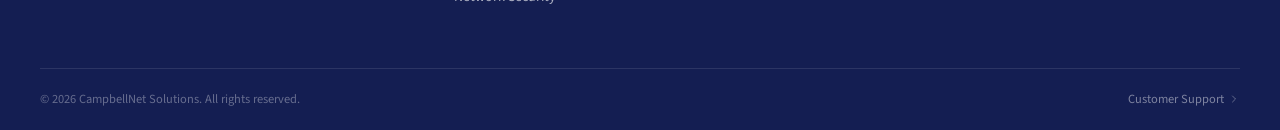
==== commit 5a22a5f2: "Update services and about page images" ====
--- a/about.html
+++ b/about.html
@@ -188,7 +188,7 @@
         </div>
       </div>
       <div class="region-map reveal">
-        <img src="https://images.unsplash.com/photo-1477959858617-67f85cf4f1df?w=800&q=80" alt="Upstate New York">
+        <img src="https://images.unsplash.com/photo-Q56AB3_TGu0?w=800&q=80" alt="Upstate New York city at night across the river">
       </div>
     </div>
   </section>
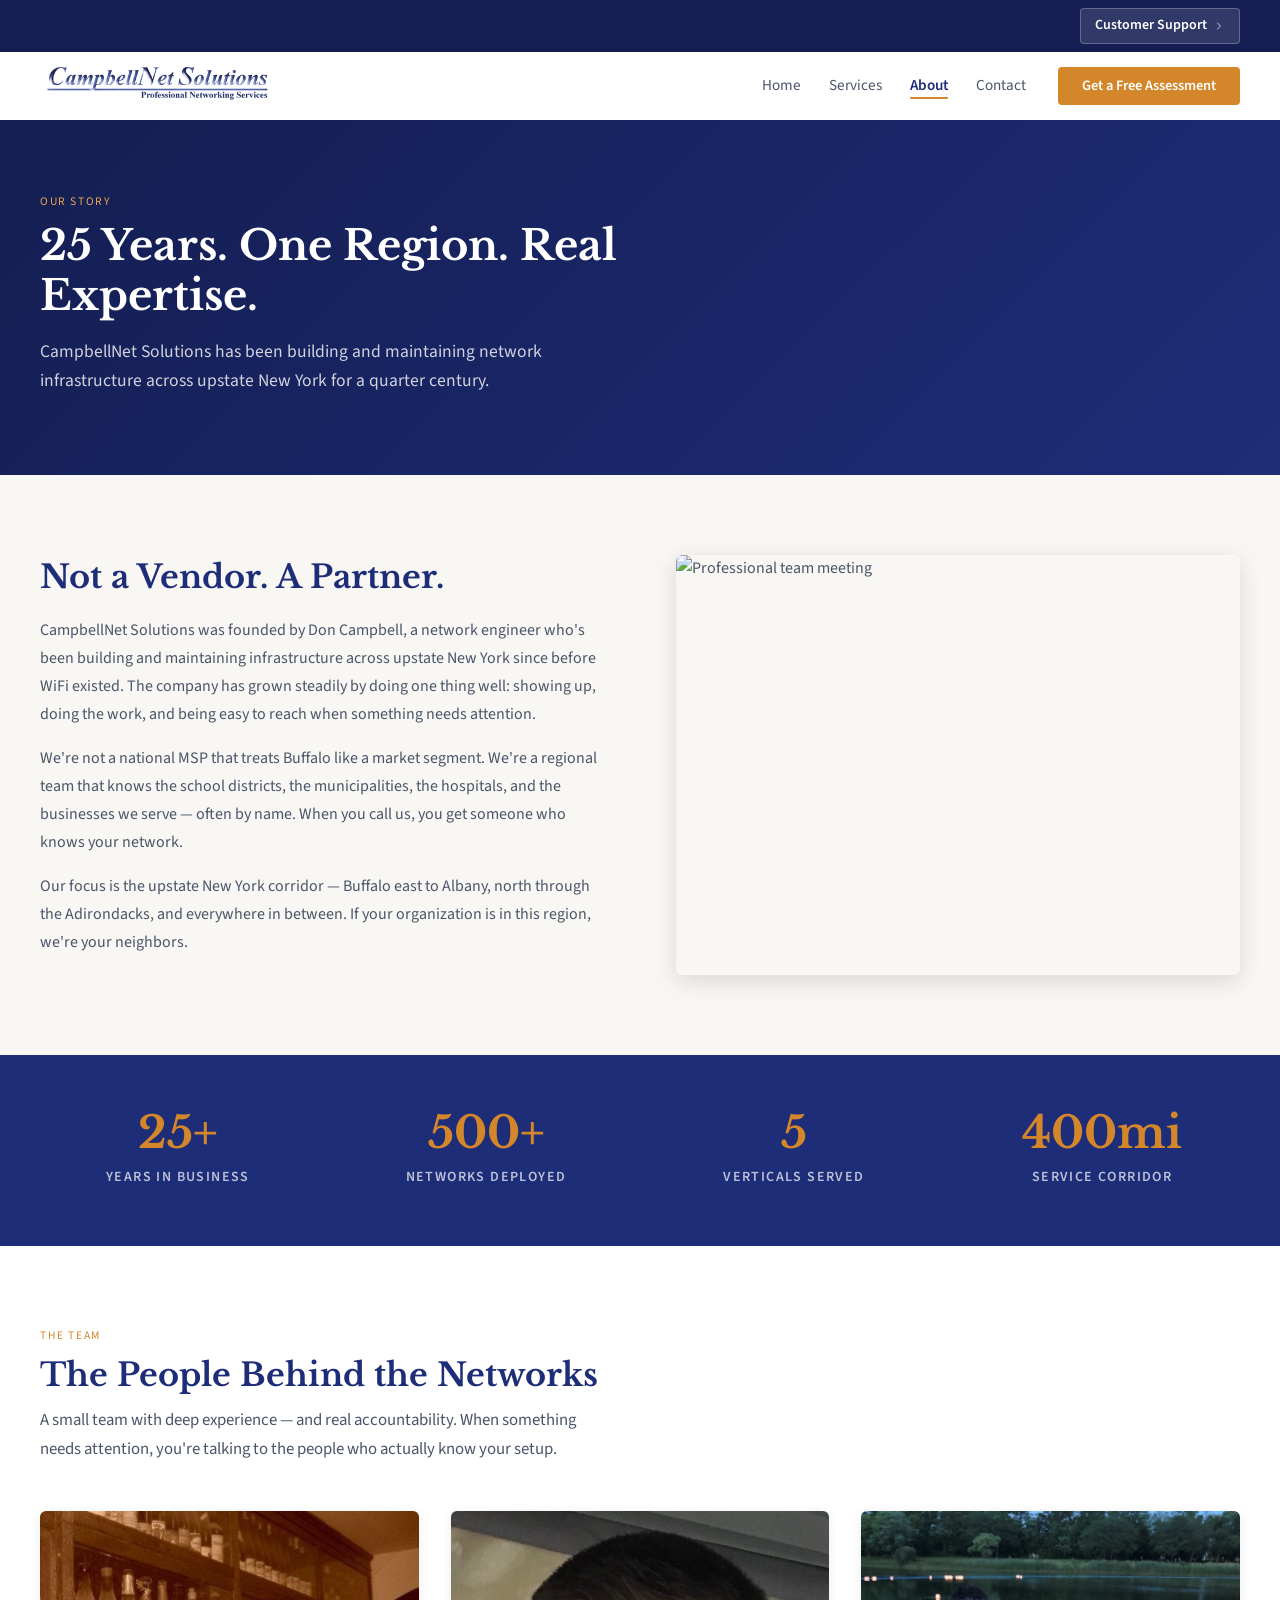
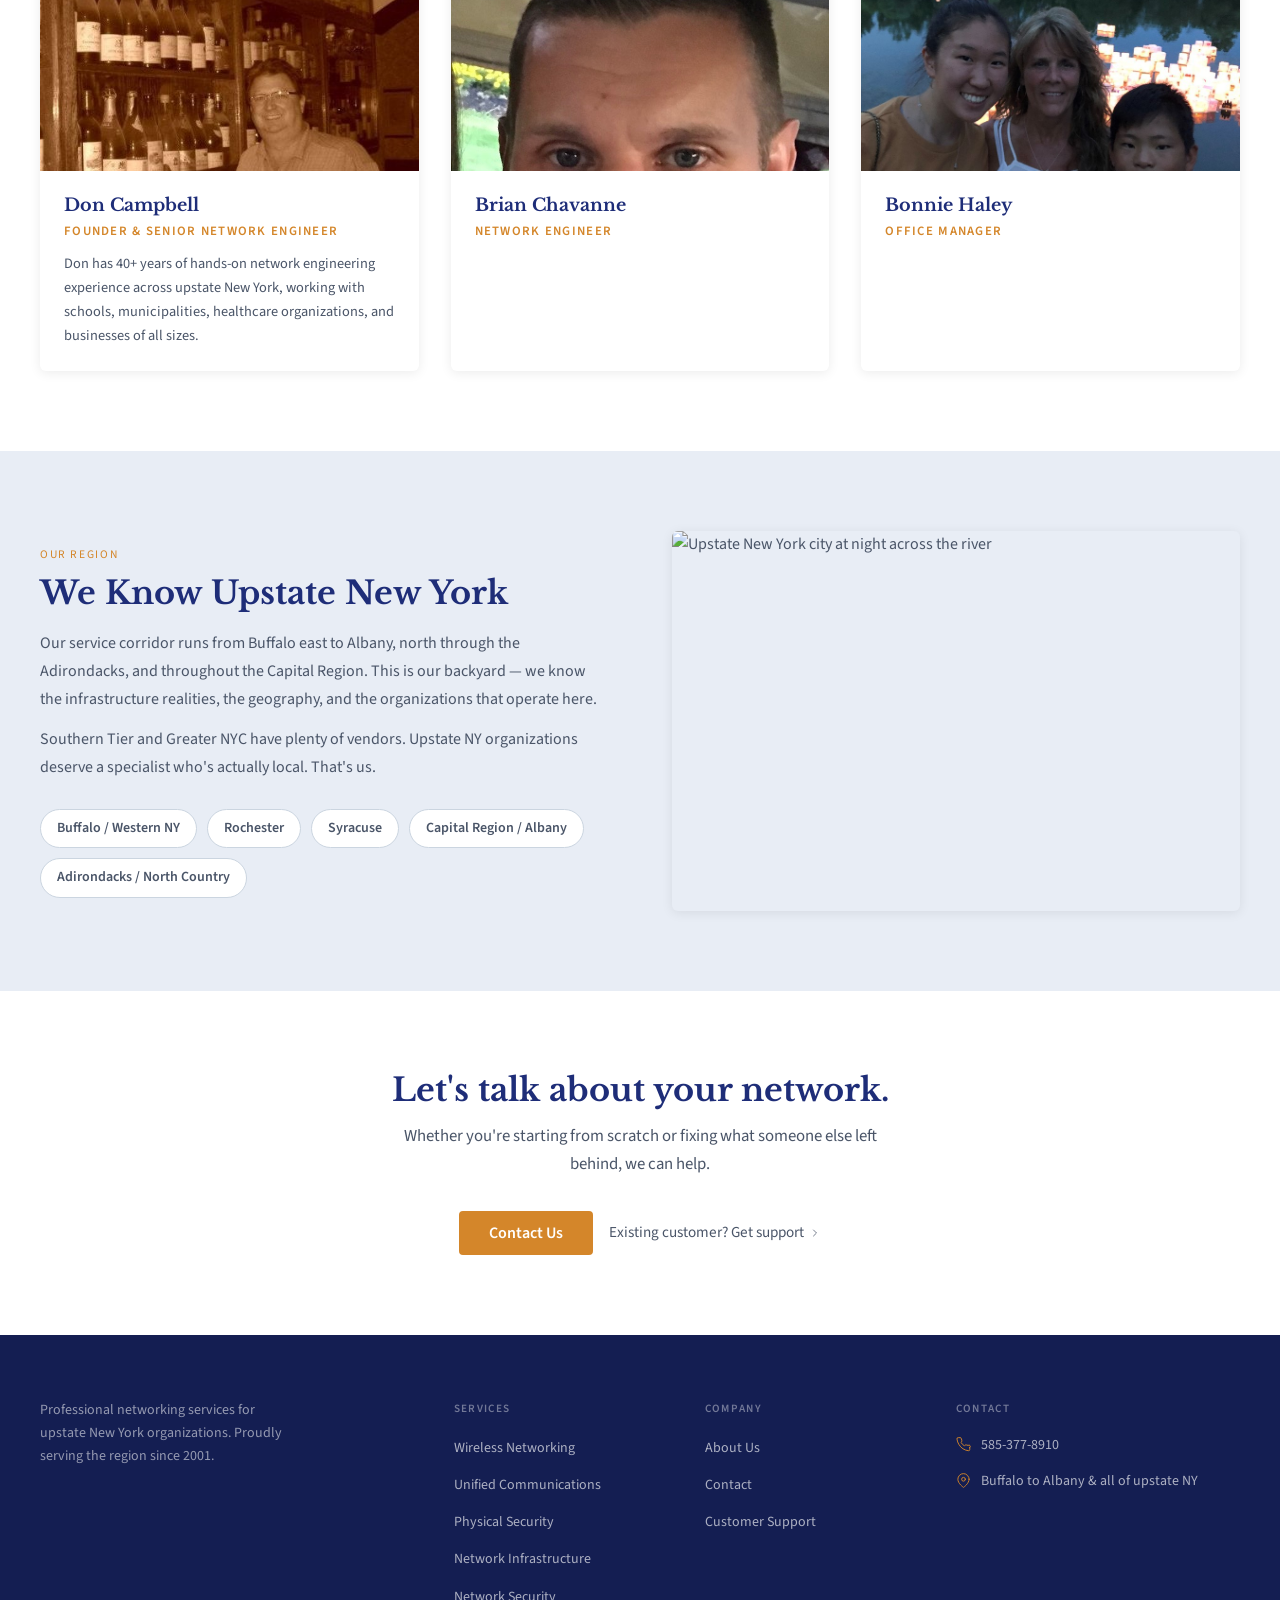
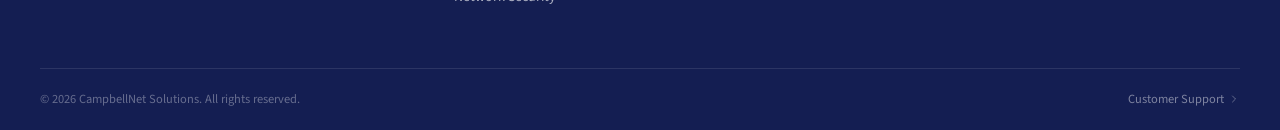
==== commit ff49f33c: "Add team photos to About page" ====
--- a/about.html
+++ b/about.html
@@ -48,6 +48,13 @@
       justify-content: center;
     }
     .placeholder-photo svg { width: 64px; height: 64px; stroke: #a0aec0; fill: none; stroke-width: 1; }
+    .team-photo {
+      width: 100%;
+      height: 260px;
+      object-fit: cover;
+      object-position: center top;
+      display: block;
+    }
 
     @media (max-width: 900px) {
       .story-grid, .region-grid { grid-template-columns: 1fr; gap: 32px; }
@@ -137,9 +144,7 @@
       <div class="team-grid">
 
         <div class="team-card reveal">
-          <div class="placeholder-photo">
-            <svg viewBox="0 0 24 24"><circle cx="12" cy="8" r="4"/><path d="M4 20c0-4 3.6-7 8-7s8 3 8 7"/></svg>
-          </div>
+          <img class="team-photo" src="images/don-campbell.jpg" alt="Don Campbell — Founder &amp; Senior Network Engineer">
           <div class="team-card-info">
             <h3>Don Campbell</h3>
             <span class="role">Founder &amp; Senior Network Engineer</span>
@@ -148,9 +153,7 @@
         </div>
 
         <div class="team-card reveal">
-          <div class="placeholder-photo">
-            <svg viewBox="0 0 24 24"><circle cx="12" cy="8" r="4"/><path d="M4 20c0-4 3.6-7 8-7s8 3 8 7"/></svg>
-          </div>
+          <img class="team-photo" src="images/brian-chavanne.jpg" alt="Brian Chavanne — Network Engineer">
           <div class="team-card-info">
             <h3>Brian Chavanne</h3>
             <span class="role">Network Engineer</span>
@@ -158,9 +161,7 @@
         </div>
 
         <div class="team-card reveal">
-          <div class="placeholder-photo">
-            <svg viewBox="0 0 24 24"><circle cx="12" cy="8" r="4"/><path d="M4 20c0-4 3.6-7 8-7s8 3 8 7"/></svg>
-          </div>
+          <img class="team-photo" src="images/bonnie-haley.jpg" alt="Bonnie Haley — Office Manager">
           <div class="team-card-info">
             <h3>Bonnie Haley</h3>
             <span class="role">Office Manager</span>
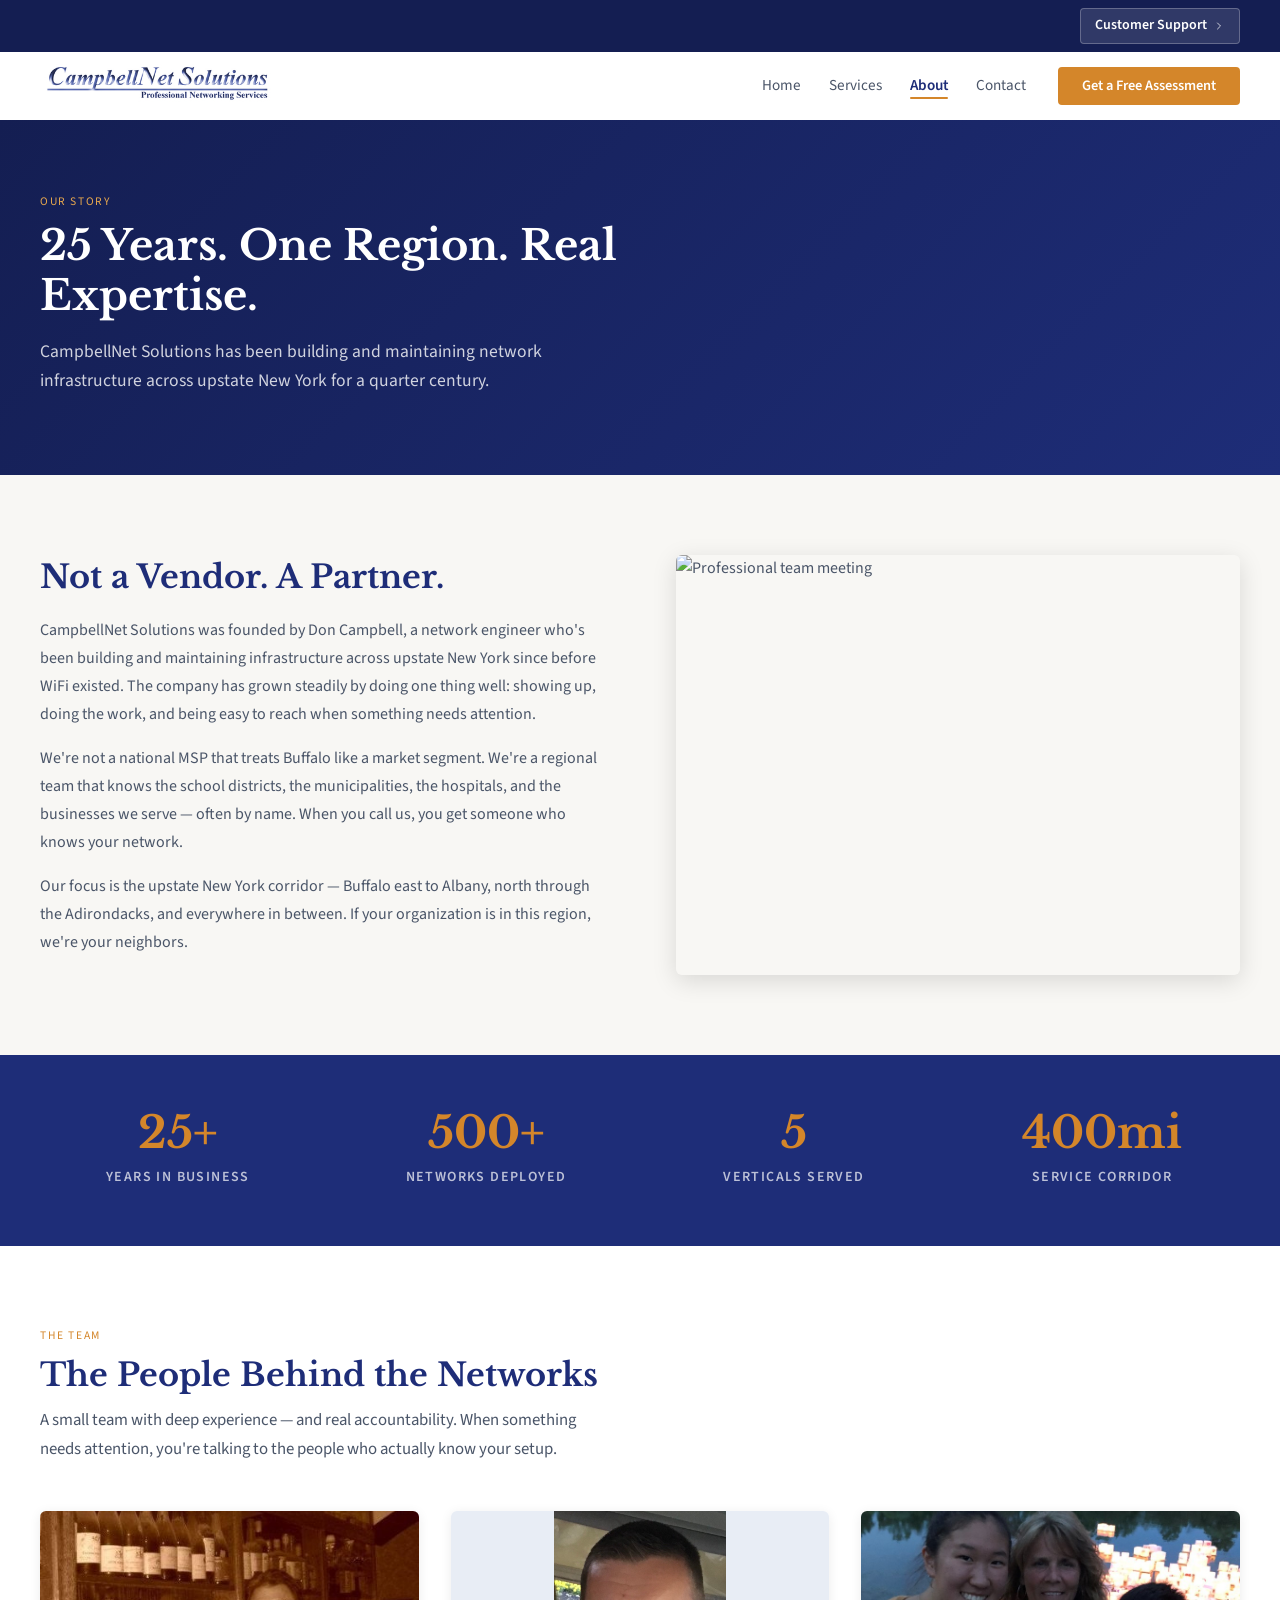
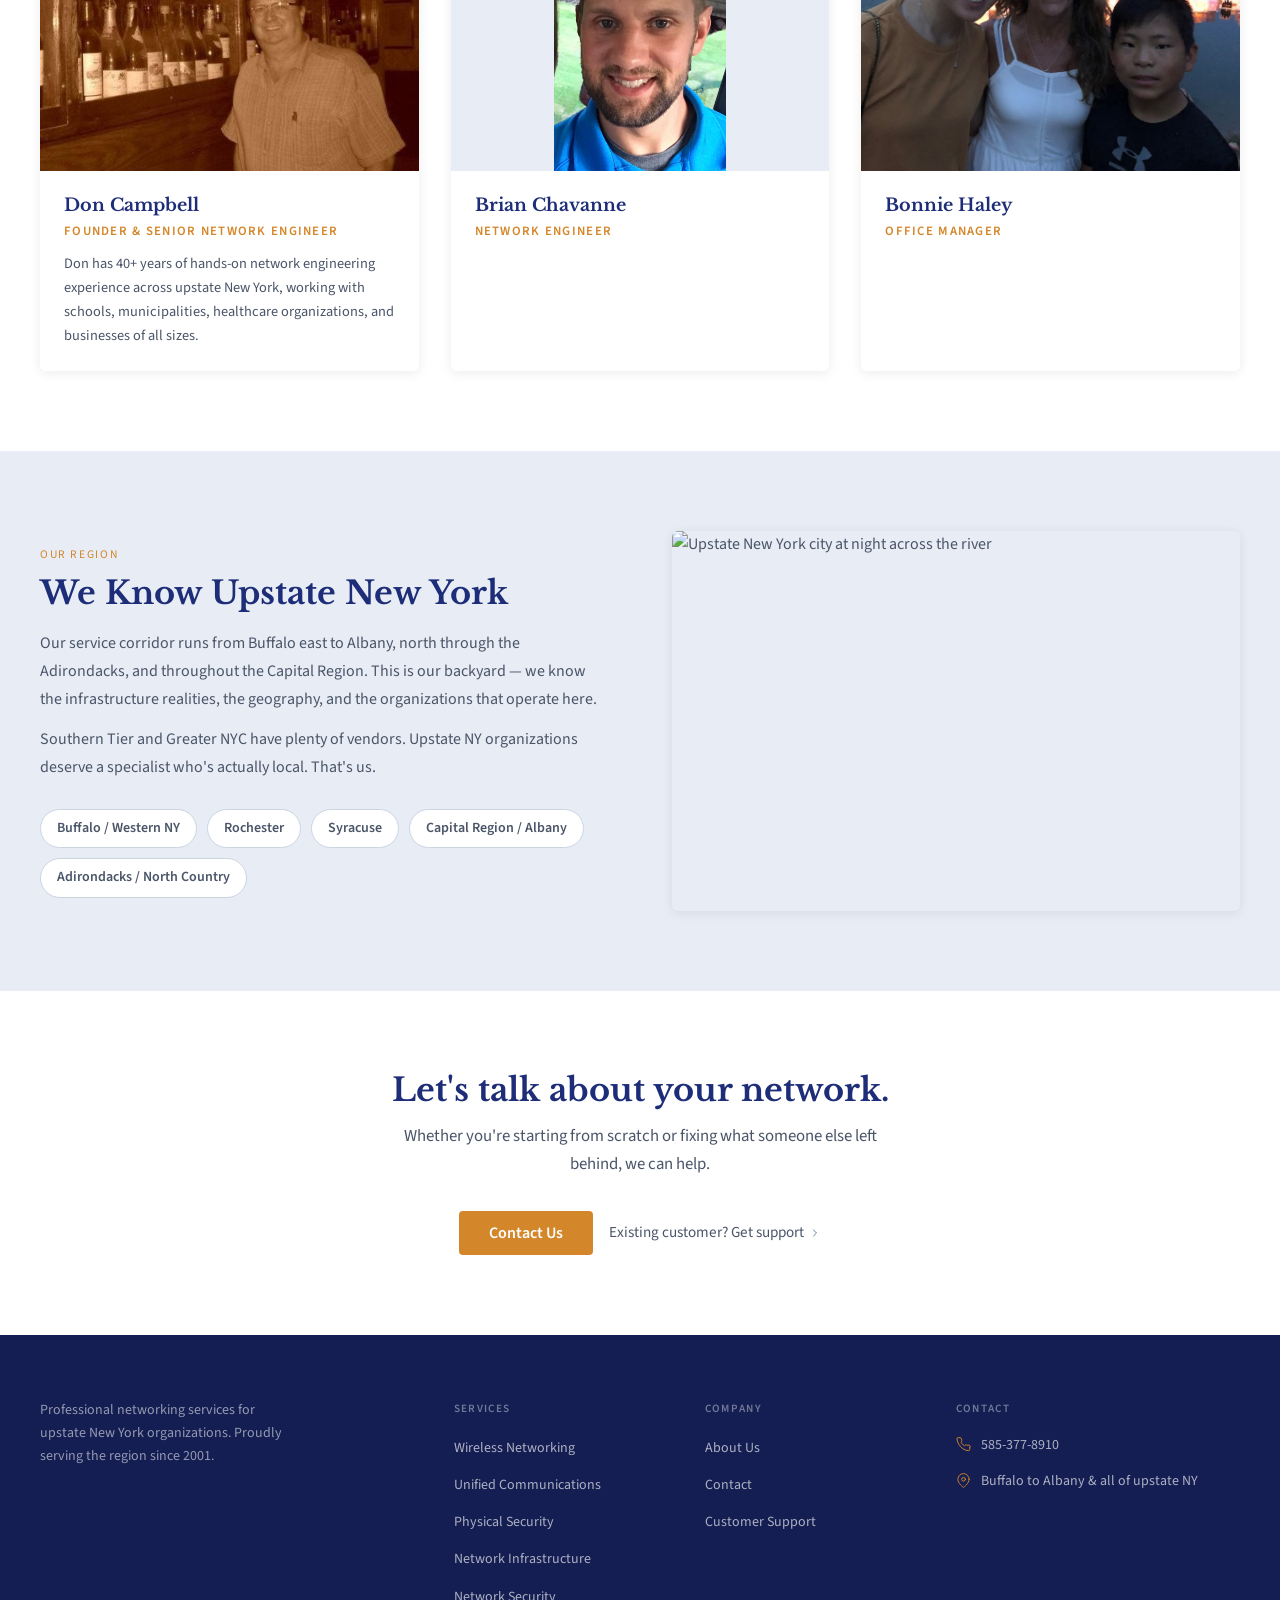
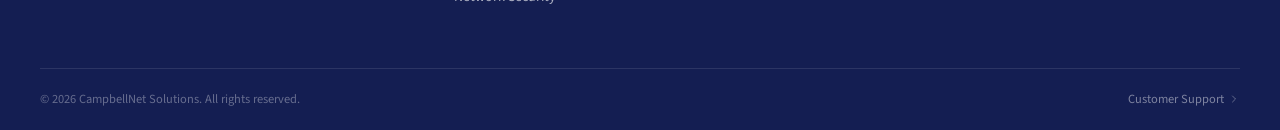
==== commit 3ce5f7df: "Fix team photo positioning" ====
--- a/about.html
+++ b/about.html
@@ -144,7 +144,7 @@
       <div class="team-grid">
 
         <div class="team-card reveal">
-          <img class="team-photo" src="images/don-campbell.jpg" alt="Don Campbell — Founder &amp; Senior Network Engineer">
+          <img class="team-photo" src="images/don-campbell.jpg" alt="Don Campbell — Founder &amp; Senior Network Engineer" style="object-position: center 75%;">
           <div class="team-card-info">
             <h3>Don Campbell</h3>
             <span class="role">Founder &amp; Senior Network Engineer</span>
@@ -153,7 +153,7 @@
         </div>
 
         <div class="team-card reveal">
-          <img class="team-photo" src="images/brian-chavanne.jpg" alt="Brian Chavanne — Network Engineer">
+          <img class="team-photo" src="images/brian-chavanne.jpg" alt="Brian Chavanne — Network Engineer" style="object-fit: contain; object-position: center center; background: var(--steel);">
           <div class="team-card-info">
             <h3>Brian Chavanne</h3>
             <span class="role">Network Engineer</span>
@@ -161,7 +161,7 @@
         </div>
 
         <div class="team-card reveal">
-          <img class="team-photo" src="images/bonnie-haley.jpg" alt="Bonnie Haley — Office Manager">
+          <img class="team-photo" src="images/bonnie-haley.jpg" alt="Bonnie Haley — Office Manager" style="object-position: center 85%;">
           <div class="team-card-info">
             <h3>Bonnie Haley</h3>
             <span class="role">Office Manager</span>
